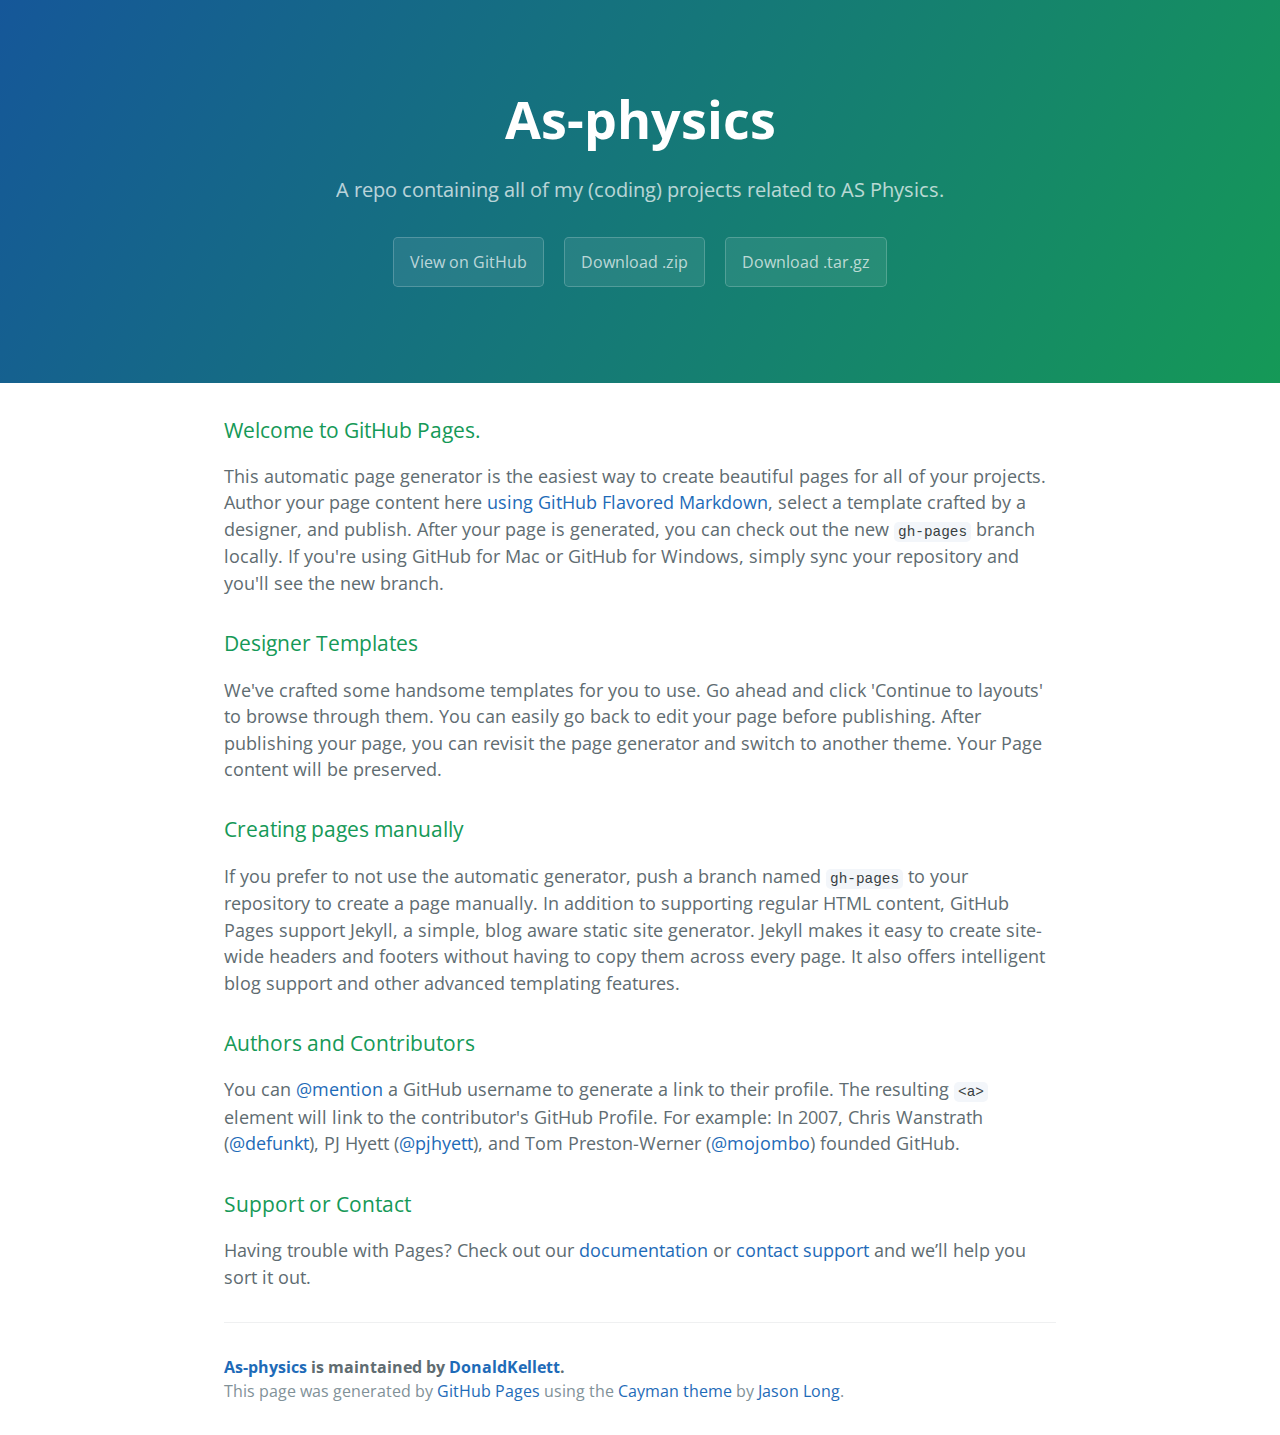
==== index.html @ f250eb42 "Create gh-pages branch via GitHub" ====
<!DOCTYPE html>
<html lang="en-us">
  <head>
    <meta charset="UTF-8">
    <title>As-physics by DonaldKellett</title>
    <meta name="viewport" content="width=device-width, initial-scale=1">
    <link rel="stylesheet" type="text/css" href="stylesheets/normalize.css" media="screen">
    <link href='http://fonts.googleapis.com/css?family=Open+Sans:400,700' rel='stylesheet' type='text/css'>
    <link rel="stylesheet" type="text/css" href="stylesheets/stylesheet.css" media="screen">
    <link rel="stylesheet" type="text/css" href="stylesheets/github-light.css" media="screen">
  </head>
  <body>
    <section class="page-header">
      <h1 class="project-name">As-physics</h1>
      <h2 class="project-tagline">A repo containing all of my (coding) projects related to AS Physics.</h2>
      <a href="https://github.com/DonaldKellett/AS-Physics" class="btn">View on GitHub</a>
      <a href="https://github.com/DonaldKellett/AS-Physics/zipball/master" class="btn">Download .zip</a>
      <a href="https://github.com/DonaldKellett/AS-Physics/tarball/master" class="btn">Download .tar.gz</a>
    </section>

    <section class="main-content">
      <h3>
<a id="welcome-to-github-pages" class="anchor" href="#welcome-to-github-pages" aria-hidden="true"><span class="octicon octicon-link"></span></a>Welcome to GitHub Pages.</h3>

<p>This automatic page generator is the easiest way to create beautiful pages for all of your projects. Author your page content here <a href="https://guides.github.com/features/mastering-markdown/">using GitHub Flavored Markdown</a>, select a template crafted by a designer, and publish. After your page is generated, you can check out the new <code>gh-pages</code> branch locally. If you're using GitHub for Mac or GitHub for Windows, simply sync your repository and you'll see the new branch.</p>

<h3>
<a id="designer-templates" class="anchor" href="#designer-templates" aria-hidden="true"><span class="octicon octicon-link"></span></a>Designer Templates</h3>

<p>We've crafted some handsome templates for you to use. Go ahead and click 'Continue to layouts' to browse through them. You can easily go back to edit your page before publishing. After publishing your page, you can revisit the page generator and switch to another theme. Your Page content will be preserved.</p>

<h3>
<a id="creating-pages-manually" class="anchor" href="#creating-pages-manually" aria-hidden="true"><span class="octicon octicon-link"></span></a>Creating pages manually</h3>

<p>If you prefer to not use the automatic generator, push a branch named <code>gh-pages</code> to your repository to create a page manually. In addition to supporting regular HTML content, GitHub Pages support Jekyll, a simple, blog aware static site generator. Jekyll makes it easy to create site-wide headers and footers without having to copy them across every page. It also offers intelligent blog support and other advanced templating features.</p>

<h3>
<a id="authors-and-contributors" class="anchor" href="#authors-and-contributors" aria-hidden="true"><span class="octicon octicon-link"></span></a>Authors and Contributors</h3>

<p>You can <a href="https://github.com/blog/821" class="user-mention">@mention</a> a GitHub username to generate a link to their profile. The resulting <code>&lt;a&gt;</code> element will link to the contributor's GitHub Profile. For example: In 2007, Chris Wanstrath (<a href="https://github.com/defunkt" class="user-mention">@defunkt</a>), PJ Hyett (<a href="https://github.com/pjhyett" class="user-mention">@pjhyett</a>), and Tom Preston-Werner (<a href="https://github.com/mojombo" class="user-mention">@mojombo</a>) founded GitHub.</p>

<h3>
<a id="support-or-contact" class="anchor" href="#support-or-contact" aria-hidden="true"><span class="octicon octicon-link"></span></a>Support or Contact</h3>

<p>Having trouble with Pages? Check out our <a href="https://help.github.com/pages">documentation</a> or <a href="https://github.com/contact">contact support</a> and we’ll help you sort it out.</p>

      <footer class="site-footer">
        <span class="site-footer-owner"><a href="https://github.com/DonaldKellett/AS-Physics">As-physics</a> is maintained by <a href="https://github.com/DonaldKellett">DonaldKellett</a>.</span>

        <span class="site-footer-credits">This page was generated by <a href="https://pages.github.com">GitHub Pages</a> using the <a href="https://github.com/jasonlong/cayman-theme">Cayman theme</a> by <a href="https://twitter.com/jasonlong">Jason Long</a>.</span>
      </footer>

    </section>

  
  </body>
</html>
---- stylesheets/stylesheet.css ----
* {
  box-sizing: border-box; }

body {
  padding: 0;
  margin: 0;
  font-family: "Open Sans", "Helvetica Neue", Helvetica, Arial, sans-serif;
  font-size: 16px;
  line-height: 1.5;
  color: #606c71; }

a {
  color: #1e6bb8;
  text-decoration: none; }
  a:hover {
    text-decoration: underline; }

.btn {
  display: inline-block;
  margin-bottom: 1rem;
  color: rgba(255, 255, 255, 0.7);
  background-color: rgba(255, 255, 255, 0.08);
  border-color: rgba(255, 255, 255, 0.2);
  border-style: solid;
  border-width: 1px;
  border-radius: 0.3rem;
  transition: color 0.2s, background-color 0.2s, border-color 0.2s; }
  .btn + .btn {
    margin-left: 1rem; }

.btn:hover {
  color: rgba(255, 255, 255, 0.8);
  text-decoration: none;
  background-color: rgba(255, 255, 255, 0.2);
  border-color: rgba(255, 255, 255, 0.3); }

@media screen and (min-width: 64em) {
  .btn {
    padding: 0.75rem 1rem; } }

@media screen and (min-width: 42em) and (max-width: 64em) {
  .btn {
    padding: 0.6rem 0.9rem;
    font-size: 0.9rem; } }

@media screen and (max-width: 42em) {
  .btn {
    display: block;
    width: 100%;
    padding: 0.75rem;
    font-size: 0.9rem; }
    .btn + .btn {
      margin-top: 1rem;
      margin-left: 0; } }

.page-header {
  color: #fff;
  text-align: center;
  background-color: #159957;
  background-image: linear-gradient(120deg, #155799, #159957); }

@media screen and (min-width: 64em) {
  .page-header {
    padding: 5rem 6rem; } }

@media screen and (min-width: 42em) and (max-width: 64em) {
  .page-header {
    padding: 3rem 4rem; } }

@media screen and (max-width: 42em) {
  .page-header {
    padding: 2rem 1rem; } }

.project-name {
  margin-top: 0;
  margin-bottom: 0.1rem; }

@media screen and (min-width: 64em) {
  .project-name {
    font-size: 3.25rem; } }

@media screen and (min-width: 42em) and (max-width: 64em) {
  .project-name {
    font-size: 2.25rem; } }

@media screen and (max-width: 42em) {
  .project-name {
    font-size: 1.75rem; } }

.project-tagline {
  margin-bottom: 2rem;
  font-weight: normal;
  opacity: 0.7; }

@media screen and (min-width: 64em) {
  .project-tagline {
    font-size: 1.25rem; } }

@media screen and (min-width: 42em) and (max-width: 64em) {
  .project-tagline {
    font-size: 1.15rem; } }

@media screen and (max-width: 42em) {
  .project-tagline {
    font-size: 1rem; } }

.main-content :first-child {
  margin-top: 0; }
.main-content img {
  max-width: 100%; }
.main-content h1, .main-content h2, .main-content h3, .main-content h4, .main-content h5, .main-content h6 {
  margin-top: 2rem;
  margin-bottom: 1rem;
  font-weight: normal;
  color: #159957; }
.main-content p {
  margin-bottom: 1em; }
.main-content code {
  padding: 2px 4px;
  font-family: Consolas, "Liberation Mono", Menlo, Courier, monospace;
  font-size: 0.9rem;
  color: #383e41;
  background-color: #f3f6fa;
  border-radius: 0.3rem; }
.main-content pre {
  padding: 0.8rem;
  margin-top: 0;
  margin-bottom: 1rem;
  font: 1rem Consolas, "Liberation Mono", Menlo, Courier, monospace;
  color: #567482;
  word-wrap: normal;
  background-color: #f3f6fa;
  border: solid 1px #dce6f0;
  border-radius: 0.3rem; }
  .main-content pre > code {
    padding: 0;
    margin: 0;
    font-size: 0.9rem;
    color: #567482;
    word-break: normal;
    white-space: pre;
    background: transparent;
    border: 0; }
.main-content .highlight {
  margin-bottom: 1rem; }
  .main-content .highlight pre {
    margin-bottom: 0;
    word-break: normal; }
.main-content .highlight pre, .main-content pre {
  padding: 0.8rem;
  overflow: auto;
  font-size: 0.9rem;
  line-height: 1.45;
  border-radius: 0.3rem; }
.main-content pre code, .main-content pre tt {
  display: inline;
  max-width: initial;
  padding: 0;
  margin: 0;
  overflow: initial;
  line-height: inherit;
  word-wrap: normal;
  background-color: transparent;
  border: 0; }
  .main-content pre code:before, .main-content pre code:after, .main-content pre tt:before, .main-content pre tt:after {
    content: normal; }
.main-content ul, .main-content ol {
  margin-top: 0; }
.main-content blockquote {
  padding: 0 1rem;
  margin-left: 0;
  color: #819198;
  border-left: 0.3rem solid #dce6f0; }
  .main-content blockquote > :first-child {
    margin-top: 0; }
  .main-content blockquote > :last-child {
    margin-bottom: 0; }
.main-content table {
  display: block;
  width: 100%;
  overflow: auto;
  word-break: normal;
  word-break: keep-all; }
  .main-content table th {
    font-weight: bold; }
  .main-content table th, .main-content table td {
    padding: 0.5rem 1rem;
    border: 1px solid #e9ebec; }
.main-content dl {
  padding: 0; }
  .main-content dl dt {
    padding: 0;
    margin-top: 1rem;
    font-size: 1rem;
    font-weight: bold; }
  .main-content dl dd {
    padding: 0;
    margin-bottom: 1rem; }
.main-content hr {
  height: 2px;
  padding: 0;
  margin: 1rem 0;
  background-color: #eff0f1;
  border: 0; }

@media screen and (min-width: 64em) {
  .main-content {
    max-width: 64rem;
    padding: 2rem 6rem;
    margin: 0 auto;
    font-size: 1.1rem; } }

@media screen and (min-width: 42em) and (max-width: 64em) {
  .main-content {
    padding: 2rem 4rem;
    font-size: 1.1rem; } }

@media screen and (max-width: 42em) {
  .main-content {
    padding: 2rem 1rem;
    font-size: 1rem; } }

.site-footer {
  padding-top: 2rem;
  margin-top: 2rem;
  border-top: solid 1px #eff0f1; }

.site-footer-owner {
  display: block;
  font-weight: bold; }

.site-footer-credits {
  color: #819198; }

@media screen and (min-width: 64em) {
  .site-footer {
    font-size: 1rem; } }

@media screen and (min-width: 42em) and (max-width: 64em) {
  .site-footer {
    font-size: 1rem; } }

@media screen and (max-width: 42em) {
  .site-footer {
    font-size: 0.9rem; } }
---- stylesheets/github-light.css ----
/*
   Copyright 2014 GitHub Inc.

   Licensed under the Apache License, Version 2.0 (the "License");
   you may not use this file except in compliance with the License.
   You may obtain a copy of the License at

       http://www.apache.org/licenses/LICENSE-2.0

   Unless required by applicable law or agreed to in writing, software
   distributed under the License is distributed on an "AS IS" BASIS,
   WITHOUT WARRANTIES OR CONDITIONS OF ANY KIND, either express or implied.
   See the License for the specific language governing permissions and
   limitations under the License.

*/

.pl-c /* comment */ {
  color: #969896;
}

.pl-c1      /* constant, markup.raw, meta.diff.header, meta.module-reference, meta.property-name, support, support.constant, support.variable, variable.other.constant */,
.pl-s .pl-v /* string variable */ {
  color: #0086b3;
}

.pl-e  /* entity */,
.pl-en /* entity.name */ {
  color: #795da3;
}

.pl-s .pl-s1 /* string source */,
.pl-smi      /* storage.modifier.import, storage.modifier.package, storage.type.java, variable.other, variable.parameter.function */ {
  color: #333;
}

.pl-ent /* entity.name.tag */ {
  color: #63a35c;
}

.pl-k /* keyword, storage, storage.type */ {
  color: #a71d5d;
}

.pl-pds              /* punctuation.definition.string, string.regexp.character-class */,
.pl-s                /* string */,
.pl-s .pl-pse .pl-s1 /* string punctuation.section.embedded source */,
.pl-sr               /* string.regexp */,
.pl-sr .pl-cce       /* string.regexp constant.character.escape */,
.pl-sr .pl-sra       /* string.regexp string.regexp.arbitrary-repitition */,
.pl-sr .pl-sre       /* string.regexp source.ruby.embedded */ {
  color: #183691;
}

.pl-v /* variable */ {
  color: #ed6a43;
}

.pl-id /* invalid.deprecated */ {
  color: #b52a1d;
}

.pl-ii /* invalid.illegal */ {
  background-color: #b52a1d;
  color: #f8f8f8;
}

.pl-sr .pl-cce /* string.regexp constant.character.escape */ {
  color: #63a35c;
  font-weight: bold;
}

.pl-ml /* markup.list */ {
  color: #693a17;
}

.pl-mh        /* markup.heading */,
.pl-mh .pl-en /* markup.heading entity.name */,
.pl-ms        /* meta.separator */ {
  color: #1d3e81;
  font-weight: bold;
}

.pl-mq /* markup.quote */ {
  color: #008080;
}

.pl-mi /* markup.italic */ {
  color: #333;
  font-style: italic;
}

.pl-mb /* markup.bold */ {
  color: #333;
  font-weight: bold;
}

.pl-md /* markup.deleted, meta.diff.header.from-file */ {
  background-color: #ffecec;
  color: #bd2c00;
}

.pl-mi1 /* markup.inserted, meta.diff.header.to-file */ {
  background-color: #eaffea;
  color: #55a532;
}

.pl-mdr /* meta.diff.range */ {
  color: #795da3;
  font-weight: bold;
}

.pl-mo /* meta.output */ {
  color: #1d3e81;
}
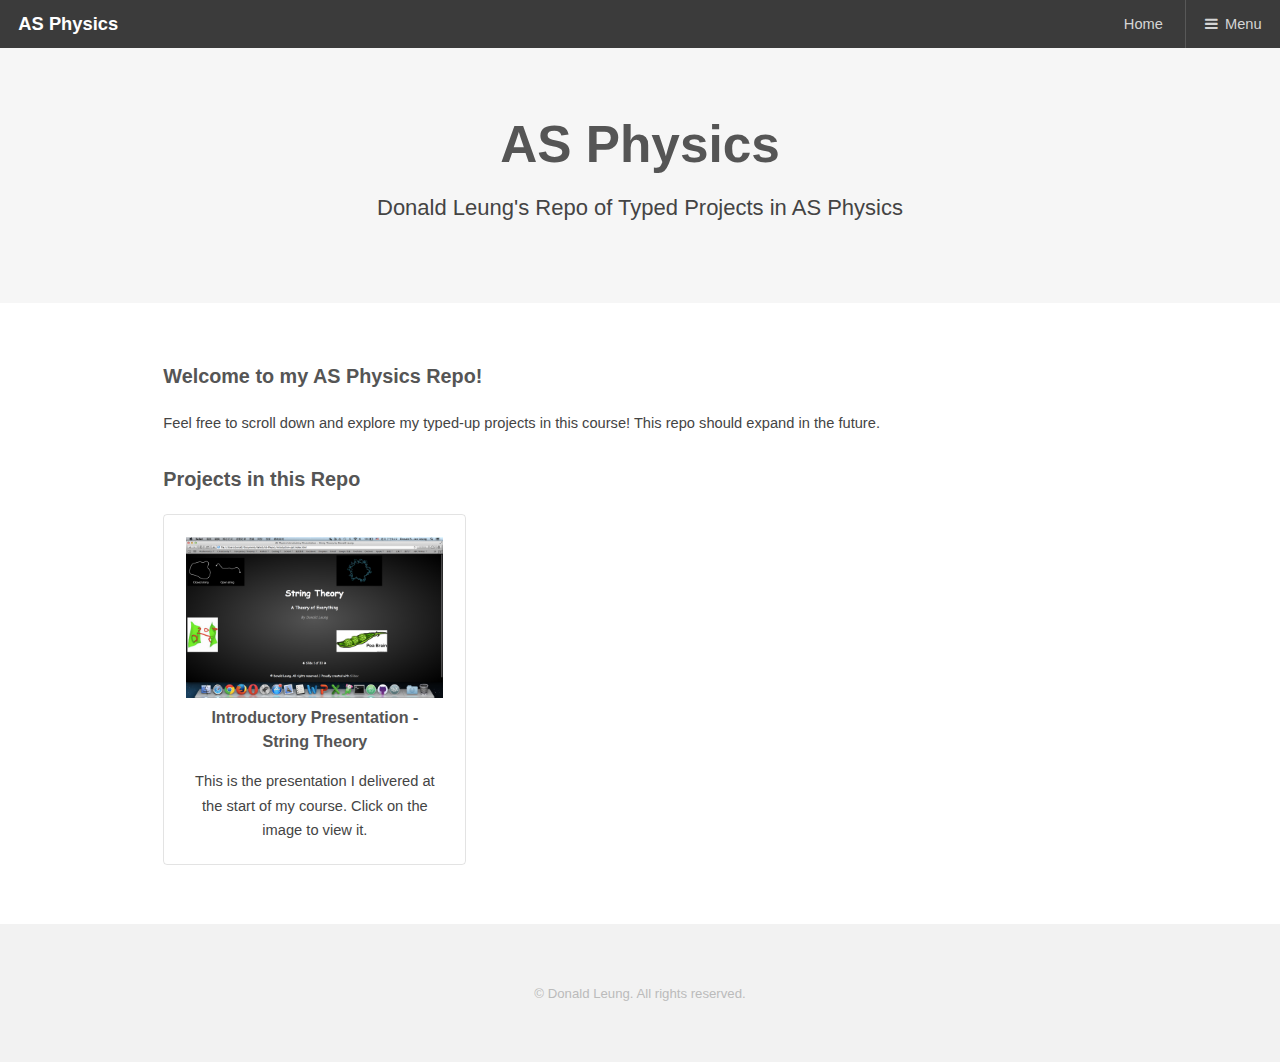
==== commit cd74fea6: "Created Homepage for this Repo" ====
--- a/index.html
+++ b/index.html
@@ -1,58 +1,130 @@
-<!DOCTYPE html>
-<html lang="en-us">
-  <head>
-    <meta charset="UTF-8">
-    <title>As-physics by DonaldKellett</title>
-    <meta name="viewport" content="width=device-width, initial-scale=1">
-    <link rel="stylesheet" type="text/css" href="stylesheets/normalize.css" media="screen">
-    <link href='http://fonts.googleapis.com/css?family=Open+Sans:400,700' rel='stylesheet' type='text/css'>
-    <link rel="stylesheet" type="text/css" href="stylesheets/stylesheet.css" media="screen">
-    <link rel="stylesheet" type="text/css" href="stylesheets/github-light.css" media="screen">
-  </head>
-  <body>
-    <section class="page-header">
-      <h1 class="project-name">As-physics</h1>
-      <h2 class="project-tagline">A repo containing all of my (coding) projects related to AS Physics.</h2>
-      <a href="https://github.com/DonaldKellett/AS-Physics" class="btn">View on GitHub</a>
-      <a href="https://github.com/DonaldKellett/AS-Physics/zipball/master" class="btn">Download .zip</a>
-      <a href="https://github.com/DonaldKellett/AS-Physics/tarball/master" class="btn">Download .tar.gz</a>
-    </section>
-
-    <section class="main-content">
-      <h3>
-<a id="welcome-to-github-pages" class="anchor" href="#welcome-to-github-pages" aria-hidden="true"><span class="octicon octicon-link"></span></a>Welcome to GitHub Pages.</h3>
-
-<p>This automatic page generator is the easiest way to create beautiful pages for all of your projects. Author your page content here <a href="https://guides.github.com/features/mastering-markdown/">using GitHub Flavored Markdown</a>, select a template crafted by a designer, and publish. After your page is generated, you can check out the new <code>gh-pages</code> branch locally. If you're using GitHub for Mac or GitHub for Windows, simply sync your repository and you'll see the new branch.</p>
-
-<h3>
-<a id="designer-templates" class="anchor" href="#designer-templates" aria-hidden="true"><span class="octicon octicon-link"></span></a>Designer Templates</h3>
-
-<p>We've crafted some handsome templates for you to use. Go ahead and click 'Continue to layouts' to browse through them. You can easily go back to edit your page before publishing. After publishing your page, you can revisit the page generator and switch to another theme. Your Page content will be preserved.</p>
-
-<h3>
-<a id="creating-pages-manually" class="anchor" href="#creating-pages-manually" aria-hidden="true"><span class="octicon octicon-link"></span></a>Creating pages manually</h3>
-
-<p>If you prefer to not use the automatic generator, push a branch named <code>gh-pages</code> to your repository to create a page manually. In addition to supporting regular HTML content, GitHub Pages support Jekyll, a simple, blog aware static site generator. Jekyll makes it easy to create site-wide headers and footers without having to copy them across every page. It also offers intelligent blog support and other advanced templating features.</p>
-
-<h3>
-<a id="authors-and-contributors" class="anchor" href="#authors-and-contributors" aria-hidden="true"><span class="octicon octicon-link"></span></a>Authors and Contributors</h3>
-
-<p>You can <a href="https://github.com/blog/821" class="user-mention">@mention</a> a GitHub username to generate a link to their profile. The resulting <code>&lt;a&gt;</code> element will link to the contributor's GitHub Profile. For example: In 2007, Chris Wanstrath (<a href="https://github.com/defunkt" class="user-mention">@defunkt</a>), PJ Hyett (<a href="https://github.com/pjhyett" class="user-mention">@pjhyett</a>), and Tom Preston-Werner (<a href="https://github.com/mojombo" class="user-mention">@mojombo</a>) founded GitHub.</p>
-
-<h3>
-<a id="support-or-contact" class="anchor" href="#support-or-contact" aria-hidden="true"><span class="octicon octicon-link"></span></a>Support or Contact</h3>
-
-<p>Having trouble with Pages? Check out our <a href="https://help.github.com/pages">documentation</a> or <a href="https://github.com/contact">contact support</a> and we’ll help you sort it out.</p>
-
-      <footer class="site-footer">
-        <span class="site-footer-owner"><a href="https://github.com/DonaldKellett/AS-Physics">As-physics</a> is maintained by <a href="https://github.com/DonaldKellett">DonaldKellett</a>.</span>
-
-        <span class="site-footer-credits">This page was generated by <a href="https://pages.github.com">GitHub Pages</a> using the <a href="https://github.com/jasonlong/cayman-theme">Cayman theme</a> by <a href="https://twitter.com/jasonlong">Jason Long</a>.</span>
-      </footer>
-
-    </section>
-
-  
-  </body>
-</html>
-
+<!DOCTYPE HTML>
+<!-- skel-baseline v3.0.0 | (c) n33 | skel.io | MIT licensed -->
+<html>
+	<head>
+		<title>Donald Leung's AS Physics Repo</title>
+		<meta charset="utf-8" />
+		<meta name="viewport" content="width=device-width, initial-scale=1" />
+		<link rel="stylesheet" href="assets/css/main.css" />
+	</head>
+	<body id="top">
+
+		<!-- Header -->
+			<header id="header">
+				<h1><a href="index.html">AS Physics</a></h1>
+				<a href="index.html">Home</a>
+				<a href="#nav">Menu</a>
+			</header>
+
+		<!-- Nav -->
+			<nav id="nav">
+				<ul class="links">
+					<li><a href="introduction-ppt/index.html">Introductory Presentation</a></li>
+				</ul>
+				<!-- <ul class="actions vertical">
+					<li><a href="http://skel.io" class="button special fit">Download</a></li>
+					<li><a href="http://skel.io" class="button fit">Documentation</a></li>
+				</ul> -->
+			</nav>
+
+		<!-- Banner -->
+			<section id="banner">
+				<h2>AS Physics</h2>
+				<p title="I couldn't come up with a better description :p">Donald Leung's Repo of Typed Projects in AS Physics</p>
+				<!-- <ul class="actions">
+					<li><a href="#content" class="button special">Content</a></li>
+					<li><a href="#elements" class="button">Elements</a></li>
+					<li><a href="#grid" class="button alt">Grid System</a></li>
+				</ul> -->
+			</section>
+
+		<!-- Main -->
+			<div id="main" class="container">
+
+				<h3>Welcome to my AS Physics Repo!</h3>
+				<p title="Is this even grammatically correct? :p">Feel free to scroll down and explore my typed-up projects in this course!  This repo should expand in the future.</p>
+
+				<h3>Projects in this Repo</h3>
+
+				<div class="row projects">
+					<div class="4u">
+						<div class="box">
+							<a href="introduction-ppt/index.html"><img src="as-physics-images/string-theory.png" alt="AS Physics Introductory Presentation - String Theory" style="height: 100%; width: 100%;" /></a>
+							<h4>Introductory Presentation - String Theory</h4>
+							<p>This is the presentation I delivered at the start of my course.  Click on the image to view it.</p>
+						</div>
+					</div>
+					<div class="4u">
+						<!-- Insert Content Box Here -->
+					</div>
+					<div class="4u">
+						<!-- Insert Content Box Here -->
+					</div>
+				</div>
+
+				<div class="row projects">
+					<div class="4u">
+						<!-- Insert Content Box Here -->
+					</div>
+					<div class="4u">
+						<!-- Insert Content Box Here -->
+					</div>
+					<div class="4u">
+						<!-- Insert Content Box Here -->
+					</div>
+				</div>
+
+				<div class="row projects">
+					<div class="4u">
+						<!-- Insert Content Box Here -->
+					</div>
+					<div class="4u">
+						<!-- Insert Content Box Here -->
+					</div>
+					<div class="4u">
+						<!-- Insert Content Box Here -->
+					</div>
+				</div>
+
+				<div class="row projects">
+					<div class="4u">
+						<!-- Insert Content Box Here -->
+					</div>
+					<div class="4u">
+						<!-- Insert Content Box Here -->
+					</div>
+					<div class="4u">
+						<!-- Insert Content Box Here -->
+					</div>
+				</div>
+
+				<div class="row projects">
+					<div class="4u">
+						<!-- Insert Content Box Here -->
+					</div>
+					<div class="4u">
+						<!-- Insert Content Box Here -->
+					</div>
+					<div class="4u">
+						<!-- Insert Content Box Here -->
+					</div>
+				</div>
+
+			</div>
+
+		<!-- Footer -->
+			<footer id="footer">
+				<div class="copyright">
+					&copy; Donald Leung. All rights reserved.
+				</div>
+			</footer>
+
+		<!-- Scripts -->
+			<script src="assets/js/skel.min.js"></script>
+			<script src="assets/js/main.js"></script>
+
+		<!-- My Stylesheets -->
+			<link rel="stylesheet" href="style.css" />
+
+	</body>
+</html>
--- a/assets/css/main.css
+++ b/assets/css/main.css
@@ -0,0 +1,2893 @@
+@charset "UTF-8";
+@import url(font-awesome.min.css);
+
+/* skel-baseline v3.0.0 | (c) n33 | skel.io | MIT licensed */
+
+/* Reset */
+
+	html, body, div, span, applet, object, iframe, h1, h2, h3, h4, h5, h6, p, blockquote, pre, a, abbr, acronym, address, big, cite, code, del, dfn, em, img, ins, kbd, q, s, samp, small, strike, strong, sub, sup, tt, var, b, u, i, center, dl, dt, dd, ol, ul, li, fieldset, form, label, legend, table, caption, tbody, tfoot, thead, tr, th, td, article, aside, canvas, details, embed, figure, figcaption, footer, header, hgroup, menu, nav, output, ruby, section, summary, time, mark, audio, video {
+		margin: 0;
+		padding: 0;
+		border: 0;
+		font-size: 100%;
+		font: inherit;
+		vertical-align: baseline;
+	}
+
+	article, aside, details, figcaption, figure, footer, header, hgroup, menu, nav, section {
+		display: block;
+	}
+
+	body {
+		line-height: 1;
+	}
+
+	ol, ul {
+		list-style: none;
+	}
+
+	blockquote, q {
+		quotes: none;
+	}
+
+	blockquote:before, blockquote:after, q:before, q:after {
+		content: '';
+		content: none;
+	}
+
+	table {
+		border-collapse: collapse;
+		border-spacing: 0;
+	}
+
+	body {
+		-webkit-text-size-adjust: none;
+	}
+
+/* Box Model */
+
+	*, *:before, *:after {
+		-moz-box-sizing: border-box;
+		-webkit-box-sizing: border-box;
+		box-sizing: border-box;
+	}
+
+/* Containers */
+
+	.container {
+		margin-left: auto;
+		margin-right: auto;
+	}
+
+	.container.\31 25\25 {
+		width: 100%;
+		max-width: 100em;
+		min-width: 80em;
+	}
+
+	.container.\37 5\25 {
+		width: 60em;
+	}
+
+	.container.\35 0\25 {
+		width: 40em;
+	}
+
+	.container.\32 5\25 {
+		width: 20em;
+	}
+
+	.container {
+		width: 80em;
+	}
+
+	@media screen and (max-width: 1680px) {
+
+		.container.\31 25\25 {
+			width: 100%;
+			max-width: 100em;
+			min-width: 80em;
+		}
+
+		.container.\37 5\25 {
+			width: 60em;
+		}
+
+		.container.\35 0\25 {
+			width: 40em;
+		}
+
+		.container.\32 5\25 {
+			width: 20em;
+		}
+
+		.container {
+			width: 80em;
+		}
+
+	}
+
+	@media screen and (max-width: 1280px) {
+
+		.container.\31 25\25 {
+			width: 100%;
+			max-width: 81.25em;
+			min-width: 65em;
+		}
+
+		.container.\37 5\25 {
+			width: 48.75em;
+		}
+
+		.container.\35 0\25 {
+			width: 32.5em;
+		}
+
+		.container.\32 5\25 {
+			width: 16.25em;
+		}
+
+		.container {
+			width: 65em;
+		}
+
+	}
+
+	@media screen and (max-width: 980px) {
+
+		.container.\31 25\25 {
+			width: 100%;
+			max-width: 112.5%;
+			min-width: 90%;
+		}
+
+		.container.\37 5\25 {
+			width: 67.5%;
+		}
+
+		.container.\35 0\25 {
+			width: 45%;
+		}
+
+		.container.\32 5\25 {
+			width: 22.5%;
+		}
+
+		.container {
+			width: 90%;
+		}
+
+	}
+
+	@media screen and (max-width: 736px) {
+
+		.container.\31 25\25 {
+			width: 100%;
+			max-width: 112.5%;
+			min-width: 90%;
+		}
+
+		.container.\37 5\25 {
+			width: 67.5%;
+		}
+
+		.container.\35 0\25 {
+			width: 45%;
+		}
+
+		.container.\32 5\25 {
+			width: 22.5%;
+		}
+
+		.container {
+			width: 90%;
+		}
+
+	}
+
+	@media screen and (max-width: 480px) {
+
+		.container.\31 25\25 {
+			width: 100%;
+			max-width: 112.5%;
+			min-width: 90%;
+		}
+
+		.container.\37 5\25 {
+			width: 67.5%;
+		}
+
+		.container.\35 0\25 {
+			width: 45%;
+		}
+
+		.container.\32 5\25 {
+			width: 22.5%;
+		}
+
+		.container {
+			width: 90%;
+		}
+
+	}
+
+/* Grid */
+
+	.row {
+		border-bottom: solid 1px transparent;
+		-moz-box-sizing: border-box;
+		-webkit-box-sizing: border-box;
+		box-sizing: border-box;
+	}
+
+	.row > * {
+		float: left;
+		-moz-box-sizing: border-box;
+		-webkit-box-sizing: border-box;
+		box-sizing: border-box;
+	}
+
+	.row:after, .row:before {
+		content: '';
+		display: block;
+		clear: both;
+		height: 0;
+	}
+
+	.row.uniform > * > :first-child {
+		margin-top: 0;
+	}
+
+	.row.uniform > * > :last-child {
+		margin-bottom: 0;
+	}
+
+	.row.\30 \25 > * {
+		padding: 0 0 0 0em;
+	}
+
+	.row.\30 \25 {
+		margin: 0 0 -1px 0em;
+	}
+
+	.row.uniform.\30 \25 > * {
+		padding: 0em 0 0 0em;
+	}
+
+	.row.uniform.\30 \25 {
+		margin: 0em 0 -1px 0em;
+	}
+
+	.row > * {
+		padding: 0 0 0 2em;
+	}
+
+	.row {
+		margin: 0 0 -1px -2em;
+	}
+
+	.row.uniform > * {
+		padding: 2em 0 0 2em;
+	}
+
+	.row.uniform {
+		margin: -2em 0 -1px -2em;
+	}
+
+	.row.\32 00\25 > * {
+		padding: 0 0 0 4em;
+	}
+
+	.row.\32 00\25 {
+		margin: 0 0 -1px -4em;
+	}
+
+	.row.uniform.\32 00\25 > * {
+		padding: 4em 0 0 4em;
+	}
+
+	.row.uniform.\32 00\25 {
+		margin: -4em 0 -1px -4em;
+	}
+
+	.row.\31 50\25 > * {
+		padding: 0 0 0 3em;
+	}
+
+	.row.\31 50\25 {
+		margin: 0 0 -1px -3em;
+	}
+
+	.row.uniform.\31 50\25 > * {
+		padding: 3em 0 0 3em;
+	}
+
+	.row.uniform.\31 50\25 {
+		margin: -3em 0 -1px -3em;
+	}
+
+	.row.\35 0\25 > * {
+		padding: 0 0 0 1em;
+	}
+
+	.row.\35 0\25 {
+		margin: 0 0 -1px -1em;
+	}
+
+	.row.uniform.\35 0\25 > * {
+		padding: 1em 0 0 1em;
+	}
+
+	.row.uniform.\35 0\25 {
+		margin: -1em 0 -1px -1em;
+	}
+
+	.row.\32 5\25 > * {
+		padding: 0 0 0 0.5em;
+	}
+
+	.row.\32 5\25 {
+		margin: 0 0 -1px -0.5em;
+	}
+
+	.row.uniform.\32 5\25 > * {
+		padding: 0.5em 0 0 0.5em;
+	}
+
+	.row.uniform.\32 5\25 {
+		margin: -0.5em 0 -1px -0.5em;
+	}
+
+	.\31 2u, .\31 2u\24 {
+		width: 100%;
+		clear: none;
+		margin-left: 0;
+	}
+
+	.\31 1u, .\31 1u\24 {
+		width: 91.6666666667%;
+		clear: none;
+		margin-left: 0;
+	}
+
+	.\31 0u, .\31 0u\24 {
+		width: 83.3333333333%;
+		clear: none;
+		margin-left: 0;
+	}
+
+	.\39 u, .\39 u\24 {
+		width: 75%;
+		clear: none;
+		margin-left: 0;
+	}
+
+	.\38 u, .\38 u\24 {
+		width: 66.6666666667%;
+		clear: none;
+		margin-left: 0;
+	}
+
+	.\37 u, .\37 u\24 {
+		width: 58.3333333333%;
+		clear: none;
+		margin-left: 0;
+	}
+
+	.\36 u, .\36 u\24 {
+		width: 50%;
+		clear: none;
+		margin-left: 0;
+	}
+
+	.\35 u, .\35 u\24 {
+		width: 41.6666666667%;
+		clear: none;
+		margin-left: 0;
+	}
+
+	.\34 u, .\34 u\24 {
+		width: 33.3333333333%;
+		clear: none;
+		margin-left: 0;
+	}
+
+	.\33 u, .\33 u\24 {
+		width: 25%;
+		clear: none;
+		margin-left: 0;
+	}
+
+	.\32 u, .\32 u\24 {
+		width: 16.6666666667%;
+		clear: none;
+		margin-left: 0;
+	}
+
+	.\31 u, .\31 u\24 {
+		width: 8.3333333333%;
+		clear: none;
+		margin-left: 0;
+	}
+
+	.\31 2u\24 + *,
+	.\31 1u\24 + *,
+	.\31 0u\24 + *,
+	.\39 u\24 + *,
+	.\38 u\24 + *,
+	.\37 u\24 + *,
+	.\36 u\24 + *,
+	.\35 u\24 + *,
+	.\34 u\24 + *,
+	.\33 u\24 + *,
+	.\32 u\24 + *,
+	.\31 u\24 + * {
+		clear: left;
+	}
+
+	.\-11u {
+		margin-left: 91.66667%;
+	}
+
+	.\-10u {
+		margin-left: 83.33333%;
+	}
+
+	.\-9u {
+		margin-left: 75%;
+	}
+
+	.\-8u {
+		margin-left: 66.66667%;
+	}
+
+	.\-7u {
+		margin-left: 58.33333%;
+	}
+
+	.\-6u {
+		margin-left: 50%;
+	}
+
+	.\-5u {
+		margin-left: 41.66667%;
+	}
+
+	.\-4u {
+		margin-left: 33.33333%;
+	}
+
+	.\-3u {
+		margin-left: 25%;
+	}
+
+	.\-2u {
+		margin-left: 16.66667%;
+	}
+
+	.\-1u {
+		margin-left: 8.33333%;
+	}
+
+	@media screen and (max-width: 1680px) {
+
+		.row > * {
+			padding: 0 0 0 2em;
+		}
+
+		.row {
+			margin: 0 0 -1px -2em;
+		}
+
+		.row.uniform > * {
+			padding: 2em 0 0 2em;
+		}
+
+		.row.uniform {
+			margin: -2em 0 -1px -2em;
+		}
+
+		.row.\32 00\25 > * {
+			padding: 0 0 0 4em;
+		}
+
+		.row.\32 00\25 {
+			margin: 0 0 -1px -4em;
+		}
+
+		.row.uniform.\32 00\25 > * {
+			padding: 4em 0 0 4em;
+		}
+
+		.row.uniform.\32 00\25 {
+			margin: -4em 0 -1px -4em;
+		}
+
+		.row.\31 50\25 > * {
+			padding: 0 0 0 3em;
+		}
+
+		.row.\31 50\25 {
+			margin: 0 0 -1px -3em;
+		}
+
+		.row.uniform.\31 50\25 > * {
+			padding: 3em 0 0 3em;
+		}
+
+		.row.uniform.\31 50\25 {
+			margin: -3em 0 -1px -3em;
+		}
+
+		.row.\35 0\25 > * {
+			padding: 0 0 0 1em;
+		}
+
+		.row.\35 0\25 {
+			margin: 0 0 -1px -1em;
+		}
+
+		.row.uniform.\35 0\25 > * {
+			padding: 1em 0 0 1em;
+		}
+
+		.row.uniform.\35 0\25 {
+			margin: -1em 0 -1px -1em;
+		}
+
+		.row.\32 5\25 > * {
+			padding: 0 0 0 0.5em;
+		}
+
+		.row.\32 5\25 {
+			margin: 0 0 -1px -0.5em;
+		}
+
+		.row.uniform.\32 5\25 > * {
+			padding: 0.5em 0 0 0.5em;
+		}
+
+		.row.uniform.\32 5\25 {
+			margin: -0.5em 0 -1px -0.5em;
+		}
+
+		.\31 2u\28xlarge\29, .\31 2u\24\28xlarge\29 {
+			width: 100%;
+			clear: none;
+			margin-left: 0;
+		}
+
+		.\31 1u\28xlarge\29, .\31 1u\24\28xlarge\29 {
+			width: 91.6666666667%;
+			clear: none;
+			margin-left: 0;
+		}
+
+		.\31 0u\28xlarge\29, .\31 0u\24\28xlarge\29 {
+			width: 83.3333333333%;
+			clear: none;
+			margin-left: 0;
+		}
+
+		.\39 u\28xlarge\29, .\39 u\24\28xlarge\29 {
+			width: 75%;
+			clear: none;
+			margin-left: 0;
+		}
+
+		.\38 u\28xlarge\29, .\38 u\24\28xlarge\29 {
+			width: 66.6666666667%;
+			clear: none;
+			margin-left: 0;
+		}
+
+		.\37 u\28xlarge\29, .\37 u\24\28xlarge\29 {
+			width: 58.3333333333%;
+			clear: none;
+			margin-left: 0;
+		}
+
+		.\36 u\28xlarge\29, .\36 u\24\28xlarge\29 {
+			width: 50%;
+			clear: none;
+			margin-left: 0;
+		}
+
+		.\35 u\28xlarge\29, .\35 u\24\28xlarge\29 {
+			width: 41.6666666667%;
+			clear: none;
+			margin-left: 0;
+		}
+
+		.\34 u\28xlarge\29, .\34 u\24\28xlarge\29 {
+			width: 33.3333333333%;
+			clear: none;
+			margin-left: 0;
+		}
+
+		.\33 u\28xlarge\29, .\33 u\24\28xlarge\29 {
+			width: 25%;
+			clear: none;
+			margin-left: 0;
+		}
+
+		.\32 u\28xlarge\29, .\32 u\24\28xlarge\29 {
+			width: 16.6666666667%;
+			clear: none;
+			margin-left: 0;
+		}
+
+		.\31 u\28xlarge\29, .\31 u\24\28xlarge\29 {
+			width: 8.3333333333%;
+			clear: none;
+			margin-left: 0;
+		}
+
+		.\31 2u\24\28xlarge\29 + *,
+		.\31 1u\24\28xlarge\29 + *,
+		.\31 0u\24\28xlarge\29 + *,
+		.\39 u\24\28xlarge\29 + *,
+		.\38 u\24\28xlarge\29 + *,
+		.\37 u\24\28xlarge\29 + *,
+		.\36 u\24\28xlarge\29 + *,
+		.\35 u\24\28xlarge\29 + *,
+		.\34 u\24\28xlarge\29 + *,
+		.\33 u\24\28xlarge\29 + *,
+		.\32 u\24\28xlarge\29 + *,
+		.\31 u\24\28xlarge\29 + * {
+			clear: left;
+		}
+
+		.\-11u\28xlarge\29 {
+			margin-left: 91.66667%;
+		}
+
+		.\-10u\28xlarge\29 {
+			margin-left: 83.33333%;
+		}
+
+		.\-9u\28xlarge\29 {
+			margin-left: 75%;
+		}
+
+		.\-8u\28xlarge\29 {
+			margin-left: 66.66667%;
+		}
+
+		.\-7u\28xlarge\29 {
+			margin-left: 58.33333%;
+		}
+
+		.\-6u\28xlarge\29 {
+			margin-left: 50%;
+		}
+
+		.\-5u\28xlarge\29 {
+			margin-left: 41.66667%;
+		}
+
+		.\-4u\28xlarge\29 {
+			margin-left: 33.33333%;
+		}
+
+		.\-3u\28xlarge\29 {
+			margin-left: 25%;
+		}
+
+		.\-2u\28xlarge\29 {
+			margin-left: 16.66667%;
+		}
+
+		.\-1u\28xlarge\29 {
+			margin-left: 8.33333%;
+		}
+
+	}
+
+	@media screen and (max-width: 1280px) {
+
+		.row > * {
+			padding: 0 0 0 1.5em;
+		}
+
+		.row {
+			margin: 0 0 -1px -1.5em;
+		}
+
+		.row.uniform > * {
+			padding: 1.5em 0 0 1.5em;
+		}
+
+		.row.uniform {
+			margin: -1.5em 0 -1px -1.5em;
+		}
+
+		.row.\32 00\25 > * {
+			padding: 0 0 0 3em;
+		}
+
+		.row.\32 00\25 {
+			margin: 0 0 -1px -3em;
+		}
+
+		.row.uniform.\32 00\25 > * {
+			padding: 3em 0 0 3em;
+		}
+
+		.row.uniform.\32 00\25 {
+			margin: -3em 0 -1px -3em;
+		}
+
+		.row.\31 50\25 > * {
+			padding: 0 0 0 2.25em;
+		}
+
+		.row.\31 50\25 {
+			margin: 0 0 -1px -2.25em;
+		}
+
+		.row.uniform.\31 50\25 > * {
+			padding: 2.25em 0 0 2.25em;
+		}
+
+		.row.uniform.\31 50\25 {
+			margin: -2.25em 0 -1px -2.25em;
+		}
+
+		.row.\35 0\25 > * {
+			padding: 0 0 0 0.75em;
+		}
+
+		.row.\35 0\25 {
+			margin: 0 0 -1px -0.75em;
+		}
+
+		.row.uniform.\35 0\25 > * {
+			padding: 0.75em 0 0 0.75em;
+		}
+
+		.row.uniform.\35 0\25 {
+			margin: -0.75em 0 -1px -0.75em;
+		}
+
+		.row.\32 5\25 > * {
+			padding: 0 0 0 0.375em;
+		}
+
+		.row.\32 5\25 {
+			margin: 0 0 -1px -0.375em;
+		}
+
+		.row.uniform.\32 5\25 > * {
+			padding: 0.375em 0 0 0.375em;
+		}
+
+		.row.uniform.\32 5\25 {
+			margin: -0.375em 0 -1px -0.375em;
+		}
+
+		.\31 2u\28large\29, .\31 2u\24\28large\29 {
+			width: 100%;
+			clear: none;
+			margin-left: 0;
+		}
+
+		.\31 1u\28large\29, .\31 1u\24\28large\29 {
+			width: 91.6666666667%;
+			clear: none;
+			margin-left: 0;
+		}
+
+		.\31 0u\28large\29, .\31 0u\24\28large\29 {
+			width: 83.3333333333%;
+			clear: none;
+			margin-left: 0;
+		}
+
+		.\39 u\28large\29, .\39 u\24\28large\29 {
+			width: 75%;
+			clear: none;
+			margin-left: 0;
+		}
+
+		.\38 u\28large\29, .\38 u\24\28large\29 {
+			width: 66.6666666667%;
+			clear: none;
+			margin-left: 0;
+		}
+
+		.\37 u\28large\29, .\37 u\24\28large\29 {
+			width: 58.3333333333%;
+			clear: none;
+			margin-left: 0;
+		}
+
+		.\36 u\28large\29, .\36 u\24\28large\29 {
+			width: 50%;
+			clear: none;
+			margin-left: 0;
+		}
+
+		.\35 u\28large\29, .\35 u\24\28large\29 {
+			width: 41.6666666667%;
+			clear: none;
+			margin-left: 0;
+		}
+
+		.\34 u\28large\29, .\34 u\24\28large\29 {
+			width: 33.3333333333%;
+			clear: none;
+			margin-left: 0;
+		}
+
+		.\33 u\28large\29, .\33 u\24\28large\29 {
+			width: 25%;
+			clear: none;
+			margin-left: 0;
+		}
+
+		.\32 u\28large\29, .\32 u\24\28large\29 {
+			width: 16.6666666667%;
+			clear: none;
+			margin-left: 0;
+		}
+
+		.\31 u\28large\29, .\31 u\24\28large\29 {
+			width: 8.3333333333%;
+			clear: none;
+			margin-left: 0;
+		}
+
+		.\31 2u\24\28large\29 + *,
+		.\31 1u\24\28large\29 + *,
+		.\31 0u\24\28large\29 + *,
+		.\39 u\24\28large\29 + *,
+		.\38 u\24\28large\29 + *,
+		.\37 u\24\28large\29 + *,
+		.\36 u\24\28large\29 + *,
+		.\35 u\24\28large\29 + *,
+		.\34 u\24\28large\29 + *,
+		.\33 u\24\28large\29 + *,
+		.\32 u\24\28large\29 + *,
+		.\31 u\24\28large\29 + * {
+			clear: left;
+		}
+
+		.\-11u\28large\29 {
+			margin-left: 91.66667%;
+		}
+
+		.\-10u\28large\29 {
+			margin-left: 83.33333%;
+		}
+
+		.\-9u\28large\29 {
+			margin-left: 75%;
+		}
+
+		.\-8u\28large\29 {
+			margin-left: 66.66667%;
+		}
+
+		.\-7u\28large\29 {
+			margin-left: 58.33333%;
+		}
+
+		.\-6u\28large\29 {
+			margin-left: 50%;
+		}
+
+		.\-5u\28large\29 {
+			margin-left: 41.66667%;
+		}
+
+		.\-4u\28large\29 {
+			margin-left: 33.33333%;
+		}
+
+		.\-3u\28large\29 {
+			margin-left: 25%;
+		}
+
+		.\-2u\28large\29 {
+			margin-left: 16.66667%;
+		}
+
+		.\-1u\28large\29 {
+			margin-left: 8.33333%;
+		}
+
+	}
+
+	@media screen and (max-width: 980px) {
+
+		.row > * {
+			padding: 0 0 0 1.5em;
+		}
+
+		.row {
+			margin: 0 0 -1px -1.5em;
+		}
+
+		.row.uniform > * {
+			padding: 1.5em 0 0 1.5em;
+		}
+
+		.row.uniform {
+			margin: -1.5em 0 -1px -1.5em;
+		}
+
+		.row.\32 00\25 > * {
+			padding: 0 0 0 3em;
+		}
+
+		.row.\32 00\25 {
+			margin: 0 0 -1px -3em;
+		}
+
+		.row.uniform.\32 00\25 > * {
+			padding: 3em 0 0 3em;
+		}
+
+		.row.uniform.\32 00\25 {
+			margin: -3em 0 -1px -3em;
+		}
+
+		.row.\31 50\25 > * {
+			padding: 0 0 0 2.25em;
+		}
+
+		.row.\31 50\25 {
+			margin: 0 0 -1px -2.25em;
+		}
+
+		.row.uniform.\31 50\25 > * {
+			padding: 2.25em 0 0 2.25em;
+		}
+
+		.row.uniform.\31 50\25 {
+			margin: -2.25em 0 -1px -2.25em;
+		}
+
+		.row.\35 0\25 > * {
+			padding: 0 0 0 0.75em;
+		}
+
+		.row.\35 0\25 {
+			margin: 0 0 -1px -0.75em;
+		}
+
+		.row.uniform.\35 0\25 > * {
+			padding: 0.75em 0 0 0.75em;
+		}
+
+		.row.uniform.\35 0\25 {
+			margin: -0.75em 0 -1px -0.75em;
+		}
+
+		.row.\32 5\25 > * {
+			padding: 0 0 0 0.375em;
+		}
+
+		.row.\32 5\25 {
+			margin: 0 0 -1px -0.375em;
+		}
+
+		.row.uniform.\32 5\25 > * {
+			padding: 0.375em 0 0 0.375em;
+		}
+
+		.row.uniform.\32 5\25 {
+			margin: -0.375em 0 -1px -0.375em;
+		}
+
+		.\31 2u\28medium\29, .\31 2u\24\28medium\29 {
+			width: 100%;
+			clear: none;
+			margin-left: 0;
+		}
+
+		.\31 1u\28medium\29, .\31 1u\24\28medium\29 {
+			width: 91.6666666667%;
+			clear: none;
+			margin-left: 0;
+		}
+
+		.\31 0u\28medium\29, .\31 0u\24\28medium\29 {
+			width: 83.3333333333%;
+			clear: none;
+			margin-left: 0;
+		}
+
+		.\39 u\28medium\29, .\39 u\24\28medium\29 {
+			width: 75%;
+			clear: none;
+			margin-left: 0;
+		}
+
+		.\38 u\28medium\29, .\38 u\24\28medium\29 {
+			width: 66.6666666667%;
+			clear: none;
+			margin-left: 0;
+		}
+
+		.\37 u\28medium\29, .\37 u\24\28medium\29 {
+			width: 58.3333333333%;
+			clear: none;
+			margin-left: 0;
+		}
+
+		.\36 u\28medium\29, .\36 u\24\28medium\29 {
+			width: 50%;
+			clear: none;
+			margin-left: 0;
+		}
+
+		.\35 u\28medium\29, .\35 u\24\28medium\29 {
+			width: 41.6666666667%;
+			clear: none;
+			margin-left: 0;
+		}
+
+		.\34 u\28medium\29, .\34 u\24\28medium\29 {
+			width: 33.3333333333%;
+			clear: none;
+			margin-left: 0;
+		}
+
+		.\33 u\28medium\29, .\33 u\24\28medium\29 {
+			width: 25%;
+			clear: none;
+			margin-left: 0;
+		}
+
+		.\32 u\28medium\29, .\32 u\24\28medium\29 {
+			width: 16.6666666667%;
+			clear: none;
+			margin-left: 0;
+		}
+
+		.\31 u\28medium\29, .\31 u\24\28medium\29 {
+			width: 8.3333333333%;
+			clear: none;
+			margin-left: 0;
+		}
+
+		.\31 2u\24\28medium\29 + *,
+		.\31 1u\24\28medium\29 + *,
+		.\31 0u\24\28medium\29 + *,
+		.\39 u\24\28medium\29 + *,
+		.\38 u\24\28medium\29 + *,
+		.\37 u\24\28medium\29 + *,
+		.\36 u\24\28medium\29 + *,
+		.\35 u\24\28medium\29 + *,
+		.\34 u\24\28medium\29 + *,
+		.\33 u\24\28medium\29 + *,
+		.\32 u\24\28medium\29 + *,
+		.\31 u\24\28medium\29 + * {
+			clear: left;
+		}
+
+		.\-11u\28medium\29 {
+			margin-left: 91.66667%;
+		}
+
+		.\-10u\28medium\29 {
+			margin-left: 83.33333%;
+		}
+
+		.\-9u\28medium\29 {
+			margin-left: 75%;
+		}
+
+		.\-8u\28medium\29 {
+			margin-left: 66.66667%;
+		}
+
+		.\-7u\28medium\29 {
+			margin-left: 58.33333%;
+		}
+
+		.\-6u\28medium\29 {
+			margin-left: 50%;
+		}
+
+		.\-5u\28medium\29 {
+			margin-left: 41.66667%;
+		}
+
+		.\-4u\28medium\29 {
+			margin-left: 33.33333%;
+		}
+
+		.\-3u\28medium\29 {
+			margin-left: 25%;
+		}
+
+		.\-2u\28medium\29 {
+			margin-left: 16.66667%;
+		}
+
+		.\-1u\28medium\29 {
+			margin-left: 8.33333%;
+		}
+
+	}
+
+	@media screen and (max-width: 736px) {
+
+		.row > * {
+			padding: 0 0 0 1.25em;
+		}
+
+		.row {
+			margin: 0 0 -1px -1.25em;
+		}
+
+		.row.uniform > * {
+			padding: 1.25em 0 0 1.25em;
+		}
+
+		.row.uniform {
+			margin: -1.25em 0 -1px -1.25em;
+		}
+
+		.row.\32 00\25 > * {
+			padding: 0 0 0 2.5em;
+		}
+
+		.row.\32 00\25 {
+			margin: 0 0 -1px -2.5em;
+		}
+
+		.row.uniform.\32 00\25 > * {
+			padding: 2.5em 0 0 2.5em;
+		}
+
+		.row.uniform.\32 00\25 {
+			margin: -2.5em 0 -1px -2.5em;
+		}
+
+		.row.\31 50\25 > * {
+			padding: 0 0 0 1.875em;
+		}
+
+		.row.\31 50\25 {
+			margin: 0 0 -1px -1.875em;
+		}
+
+		.row.uniform.\31 50\25 > * {
+			padding: 1.875em 0 0 1.875em;
+		}
+
+		.row.uniform.\31 50\25 {
+			margin: -1.875em 0 -1px -1.875em;
+		}
+
+		.row.\35 0\25 > * {
+			padding: 0 0 0 0.625em;
+		}
+
+		.row.\35 0\25 {
+			margin: 0 0 -1px -0.625em;
+		}
+
+		.row.uniform.\35 0\25 > * {
+			padding: 0.625em 0 0 0.625em;
+		}
+
+		.row.uniform.\35 0\25 {
+			margin: -0.625em 0 -1px -0.625em;
+		}
+
+		.row.\32 5\25 > * {
+			padding: 0 0 0 0.3125em;
+		}
+
+		.row.\32 5\25 {
+			margin: 0 0 -1px -0.3125em;
+		}
+
+		.row.uniform.\32 5\25 > * {
+			padding: 0.3125em 0 0 0.3125em;
+		}
+
+		.row.uniform.\32 5\25 {
+			margin: -0.3125em 0 -1px -0.3125em;
+		}
+
+		.\31 2u\28small\29, .\31 2u\24\28small\29 {
+			width: 100%;
+			clear: none;
+			margin-left: 0;
+		}
+
+		.\31 1u\28small\29, .\31 1u\24\28small\29 {
+			width: 91.6666666667%;
+			clear: none;
+			margin-left: 0;
+		}
+
+		.\31 0u\28small\29, .\31 0u\24\28small\29 {
+			width: 83.3333333333%;
+			clear: none;
+			margin-left: 0;
+		}
+
+		.\39 u\28small\29, .\39 u\24\28small\29 {
+			width: 75%;
+			clear: none;
+			margin-left: 0;
+		}
+
+		.\38 u\28small\29, .\38 u\24\28small\29 {
+			width: 66.6666666667%;
+			clear: none;
+			margin-left: 0;
+		}
+
+		.\37 u\28small\29, .\37 u\24\28small\29 {
+			width: 58.3333333333%;
+			clear: none;
+			margin-left: 0;
+		}
+
+		.\36 u\28small\29, .\36 u\24\28small\29 {
+			width: 50%;
+			clear: none;
+			margin-left: 0;
+		}
+
+		.\35 u\28small\29, .\35 u\24\28small\29 {
+			width: 41.6666666667%;
+			clear: none;
+			margin-left: 0;
+		}
+
+		.\34 u\28small\29, .\34 u\24\28small\29 {
+			width: 33.3333333333%;
+			clear: none;
+			margin-left: 0;
+		}
+
+		.\33 u\28small\29, .\33 u\24\28small\29 {
+			width: 25%;
+			clear: none;
+			margin-left: 0;
+		}
+
+		.\32 u\28small\29, .\32 u\24\28small\29 {
+			width: 16.6666666667%;
+			clear: none;
+			margin-left: 0;
+		}
+
+		.\31 u\28small\29, .\31 u\24\28small\29 {
+			width: 8.3333333333%;
+			clear: none;
+			margin-left: 0;
+		}
+
+		.\31 2u\24\28small\29 + *,
+		.\31 1u\24\28small\29 + *,
+		.\31 0u\24\28small\29 + *,
+		.\39 u\24\28small\29 + *,
+		.\38 u\24\28small\29 + *,
+		.\37 u\24\28small\29 + *,
+		.\36 u\24\28small\29 + *,
+		.\35 u\24\28small\29 + *,
+		.\34 u\24\28small\29 + *,
+		.\33 u\24\28small\29 + *,
+		.\32 u\24\28small\29 + *,
+		.\31 u\24\28small\29 + * {
+			clear: left;
+		}
+
+		.\-11u\28small\29 {
+			margin-left: 91.66667%;
+		}
+
+		.\-10u\28small\29 {
+			margin-left: 83.33333%;
+		}
+
+		.\-9u\28small\29 {
+			margin-left: 75%;
+		}
+
+		.\-8u\28small\29 {
+			margin-left: 66.66667%;
+		}
+
+		.\-7u\28small\29 {
+			margin-left: 58.33333%;
+		}
+
+		.\-6u\28small\29 {
+			margin-left: 50%;
+		}
+
+		.\-5u\28small\29 {
+			margin-left: 41.66667%;
+		}
+
+		.\-4u\28small\29 {
+			margin-left: 33.33333%;
+		}
+
+		.\-3u\28small\29 {
+			margin-left: 25%;
+		}
+
+		.\-2u\28small\29 {
+			margin-left: 16.66667%;
+		}
+
+		.\-1u\28small\29 {
+			margin-left: 8.33333%;
+		}
+
+	}
+
+	@media screen and (max-width: 480px) {
+
+		.row > * {
+			padding: 0 0 0 1.25em;
+		}
+
+		.row {
+			margin: 0 0 -1px -1.25em;
+		}
+
+		.row.uniform > * {
+			padding: 1.25em 0 0 1.25em;
+		}
+
+		.row.uniform {
+			margin: -1.25em 0 -1px -1.25em;
+		}
+
+		.row.\32 00\25 > * {
+			padding: 0 0 0 2.5em;
+		}
+
+		.row.\32 00\25 {
+			margin: 0 0 -1px -2.5em;
+		}
+
+		.row.uniform.\32 00\25 > * {
+			padding: 2.5em 0 0 2.5em;
+		}
+
+		.row.uniform.\32 00\25 {
+			margin: -2.5em 0 -1px -2.5em;
+		}
+
+		.row.\31 50\25 > * {
+			padding: 0 0 0 1.875em;
+		}
+
+		.row.\31 50\25 {
+			margin: 0 0 -1px -1.875em;
+		}
+
+		.row.uniform.\31 50\25 > * {
+			padding: 1.875em 0 0 1.875em;
+		}
+
+		.row.uniform.\31 50\25 {
+			margin: -1.875em 0 -1px -1.875em;
+		}
+
+		.row.\35 0\25 > * {
+			padding: 0 0 0 0.625em;
+		}
+
+		.row.\35 0\25 {
+			margin: 0 0 -1px -0.625em;
+		}
+
+		.row.uniform.\35 0\25 > * {
+			padding: 0.625em 0 0 0.625em;
+		}
+
+		.row.uniform.\35 0\25 {
+			margin: -0.625em 0 -1px -0.625em;
+		}
+
+		.row.\32 5\25 > * {
+			padding: 0 0 0 0.3125em;
+		}
+
+		.row.\32 5\25 {
+			margin: 0 0 -1px -0.3125em;
+		}
+
+		.row.uniform.\32 5\25 > * {
+			padding: 0.3125em 0 0 0.3125em;
+		}
+
+		.row.uniform.\32 5\25 {
+			margin: -0.3125em 0 -1px -0.3125em;
+		}
+
+		.\31 2u\28xsmall\29, .\31 2u\24\28xsmall\29 {
+			width: 100%;
+			clear: none;
+			margin-left: 0;
+		}
+
+		.\31 1u\28xsmall\29, .\31 1u\24\28xsmall\29 {
+			width: 91.6666666667%;
+			clear: none;
+			margin-left: 0;
+		}
+
+		.\31 0u\28xsmall\29, .\31 0u\24\28xsmall\29 {
+			width: 83.3333333333%;
+			clear: none;
+			margin-left: 0;
+		}
+
+		.\39 u\28xsmall\29, .\39 u\24\28xsmall\29 {
+			width: 75%;
+			clear: none;
+			margin-left: 0;
+		}
+
+		.\38 u\28xsmall\29, .\38 u\24\28xsmall\29 {
+			width: 66.6666666667%;
+			clear: none;
+			margin-left: 0;
+		}
+
+		.\37 u\28xsmall\29, .\37 u\24\28xsmall\29 {
+			width: 58.3333333333%;
+			clear: none;
+			margin-left: 0;
+		}
+
+		.\36 u\28xsmall\29, .\36 u\24\28xsmall\29 {
+			width: 50%;
+			clear: none;
+			margin-left: 0;
+		}
+
+		.\35 u\28xsmall\29, .\35 u\24\28xsmall\29 {
+			width: 41.6666666667%;
+			clear: none;
+			margin-left: 0;
+		}
+
+		.\34 u\28xsmall\29, .\34 u\24\28xsmall\29 {
+			width: 33.3333333333%;
+			clear: none;
+			margin-left: 0;
+		}
+
+		.\33 u\28xsmall\29, .\33 u\24\28xsmall\29 {
+			width: 25%;
+			clear: none;
+			margin-left: 0;
+		}
+
+		.\32 u\28xsmall\29, .\32 u\24\28xsmall\29 {
+			width: 16.6666666667%;
+			clear: none;
+			margin-left: 0;
+		}
+
+		.\31 u\28xsmall\29, .\31 u\24\28xsmall\29 {
+			width: 8.3333333333%;
+			clear: none;
+			margin-left: 0;
+		}
+
+		.\31 2u\24\28xsmall\29 + *,
+		.\31 1u\24\28xsmall\29 + *,
+		.\31 0u\24\28xsmall\29 + *,
+		.\39 u\24\28xsmall\29 + *,
+		.\38 u\24\28xsmall\29 + *,
+		.\37 u\24\28xsmall\29 + *,
+		.\36 u\24\28xsmall\29 + *,
+		.\35 u\24\28xsmall\29 + *,
+		.\34 u\24\28xsmall\29 + *,
+		.\33 u\24\28xsmall\29 + *,
+		.\32 u\24\28xsmall\29 + *,
+		.\31 u\24\28xsmall\29 + * {
+			clear: left;
+		}
+
+		.\-11u\28xsmall\29 {
+			margin-left: 91.66667%;
+		}
+
+		.\-10u\28xsmall\29 {
+			margin-left: 83.33333%;
+		}
+
+		.\-9u\28xsmall\29 {
+			margin-left: 75%;
+		}
+
+		.\-8u\28xsmall\29 {
+			margin-left: 66.66667%;
+		}
+
+		.\-7u\28xsmall\29 {
+			margin-left: 58.33333%;
+		}
+
+		.\-6u\28xsmall\29 {
+			margin-left: 50%;
+		}
+
+		.\-5u\28xsmall\29 {
+			margin-left: 41.66667%;
+		}
+
+		.\-4u\28xsmall\29 {
+			margin-left: 33.33333%;
+		}
+
+		.\-3u\28xsmall\29 {
+			margin-left: 25%;
+		}
+
+		.\-2u\28xsmall\29 {
+			margin-left: 16.66667%;
+		}
+
+		.\-1u\28xsmall\29 {
+			margin-left: 8.33333%;
+		}
+
+	}
+
+/* Basic */
+
+	@-ms-viewport {
+		width: device-width;
+	}
+
+	body {
+		-ms-overflow-style: scrollbar;
+	}
+
+	@media screen and (max-width: 480px) {
+
+		html, body {
+			min-width: 320px;
+		}
+
+	}
+
+	body {
+		background: #fff;
+	}
+
+		body.is-loading *, body.is-loading *:before, body.is-loading *:after {
+			-moz-animation: none !important;
+			-webkit-animation: none !important;
+			-ms-animation: none !important;
+			animation: none !important;
+			-moz-transition: none !important;
+			-webkit-transition: none !important;
+			-ms-transition: none !important;
+			transition: none !important;
+		}
+
+/* Type */
+
+	body, input, select, textarea {
+		color: #444;
+		font-family: Arial, Helvetica, sans-serif;
+		font-size: 13pt;
+		font-weight: normal;
+		line-height: 1.65em;
+	}
+
+		@media screen and (max-width: 1680px) {
+
+			body, input, select, textarea {
+				font-size: 11pt;
+			}
+
+		}
+
+		@media screen and (max-width: 1280px) {
+
+			body, input, select, textarea {
+				font-size: 11pt;
+			}
+
+		}
+
+		@media screen and (max-width: 980px) {
+
+			body, input, select, textarea {
+				font-size: 12pt;
+			}
+
+		}
+
+		@media screen and (max-width: 736px) {
+
+			body, input, select, textarea {
+				font-size: 12pt;
+			}
+
+		}
+
+		@media screen and (max-width: 480px) {
+
+			body, input, select, textarea {
+				font-size: 12pt;
+			}
+
+		}
+
+	a {
+		color: #5AA6ED;
+		text-decoration: underline;
+	}
+
+		a:hover {
+			text-decoration: none;
+		}
+
+	strong, b {
+		color: #555;
+		font-weight: bold;
+	}
+
+	em, i {
+		font-style: italic;
+	}
+
+	p {
+		margin: 0 0 2em 0;
+	}
+
+	h1, h2, h3, h4, h5, h6 {
+		color: #555;
+		font-weight: bold;
+		line-height: 1em;
+		margin: 0 0 1em 0;
+	}
+
+		h1 a, h2 a, h3 a, h4 a, h5 a, h6 a {
+			color: inherit;
+			text-decoration: none;
+		}
+
+	h2 {
+		font-size: 1.75em;
+		line-height: 1.5em;
+	}
+
+	h3 {
+		font-size: 1.35em;
+		line-height: 1.5em;
+	}
+
+	h4 {
+		font-size: 1.1em;
+		line-height: 1.5em;
+	}
+
+	h5 {
+		font-size: 0.9em;
+		line-height: 1.5em;
+	}
+
+	h6 {
+		font-size: 0.7em;
+		line-height: 1.5em;
+	}
+
+	sub {
+		font-size: 0.8em;
+		position: relative;
+		top: 0.5em;
+	}
+
+	sup {
+		font-size: 0.8em;
+		position: relative;
+		top: -0.5em;
+	}
+
+	blockquote {
+		border-left: solid 4px rgba(144, 144, 144, 0.25);
+		font-style: italic;
+		margin: 0 0 2em 0;
+		padding: 0.5em 0 0.5em 2em;
+	}
+
+	code {
+		background: rgba(144, 144, 144, 0.075);
+		border-radius: 4px;
+		border: solid 1px rgba(144, 144, 144, 0.25);
+		font-family: "Courier New", monospace;
+		font-size: 0.9em;
+		margin: 0 0.25em;
+		padding: 0.25em 0.65em;
+	}
+
+	pre {
+		-webkit-overflow-scrolling: touch;
+		font-family: "Courier New", monospace;
+		font-size: 0.9em;
+		margin: 0 0 2em 0;
+	}
+
+		pre code {
+			display: block;
+			line-height: 1.75em;
+			padding: 1em 1.5em;
+			overflow-x: auto;
+		}
+
+	hr {
+		border: 0;
+		border-bottom: solid 1px rgba(144, 144, 144, 0.25);
+		margin: 2em 0;
+	}
+
+		hr.major {
+			margin: 3em 0;
+		}
+
+	.align-left {
+		text-align: left;
+	}
+
+	.align-center {
+		text-align: center;
+	}
+
+	.align-right {
+		text-align: right;
+	}
+
+/* Section/Article */
+
+	section.special, article.special {
+		text-align: center;
+	}
+
+	header p {
+		color: #bbb;
+		position: relative;
+		margin: 0 0 1.5em 0;
+	}
+
+	header h2 + p {
+		font-size: 1.25em;
+		margin-top: -1em;
+		line-height: 1.5em;
+	}
+
+	header h3 + p {
+		font-size: 1.1em;
+		margin-top: -0.8em;
+		line-height: 1.5em;
+	}
+
+	header h4 + p,
+	header h5 + p,
+	header h6 + p {
+		font-size: 0.9em;
+		margin-top: -0.6em;
+		line-height: 1.5em;
+	}
+
+/* Form */
+
+	form {
+		margin: 0 0 2em 0;
+	}
+
+	label {
+		color: #555;
+		display: block;
+		font-size: 0.9em;
+		font-weight: bold;
+		margin: 0 0 1em 0;
+	}
+
+	input[type="text"],
+	input[type="password"],
+	input[type="email"],
+	input[type="tel"],
+	select,
+	textarea {
+		-moz-appearance: none;
+		-webkit-appearance: none;
+		-ms-appearance: none;
+		appearance: none;
+		background: rgba(144, 144, 144, 0.075);
+		border-radius: 4px;
+		border: none;
+		border: solid 1px rgba(144, 144, 144, 0.25);
+		color: inherit;
+		display: block;
+		outline: 0;
+		padding: 0 1em;
+		text-decoration: none;
+		width: 100%;
+	}
+
+		input[type="text"]:invalid,
+		input[type="password"]:invalid,
+		input[type="email"]:invalid,
+		input[type="tel"]:invalid,
+		select:invalid,
+		textarea:invalid {
+			box-shadow: none;
+		}
+
+		input[type="text"]:focus,
+		input[type="password"]:focus,
+		input[type="email"]:focus,
+		input[type="tel"]:focus,
+		select:focus,
+		textarea:focus {
+			border-color: #5AA6ED;
+			box-shadow: 0 0 0 1px #5AA6ED;
+		}
+
+	.select-wrapper {
+		text-decoration: none;
+		display: block;
+		position: relative;
+	}
+
+		.select-wrapper:before {
+			content: "";
+			-moz-osx-font-smoothing: grayscale;
+			-webkit-font-smoothing: antialiased;
+			font-family: FontAwesome;
+			font-style: normal;
+			font-weight: normal;
+			text-transform: none !important;
+		}
+
+		.select-wrapper:before {
+			color: rgba(144, 144, 144, 0.25);
+			display: block;
+			height: 2.75em;
+			line-height: 2.75em;
+			pointer-events: none;
+			position: absolute;
+			right: 0;
+			text-align: center;
+			top: 0;
+			width: 2.75em;
+		}
+
+		.select-wrapper select::-ms-expand {
+			display: none;
+		}
+
+	input[type="text"],
+	input[type="password"],
+	input[type="email"],
+	select {
+		height: 2.75em;
+	}
+
+	textarea {
+		padding: 0.75em 1em;
+	}
+
+	input[type="checkbox"],
+	input[type="radio"] {
+		-moz-appearance: none;
+		-webkit-appearance: none;
+		-ms-appearance: none;
+		appearance: none;
+		display: block;
+		float: left;
+		margin-right: -2em;
+		opacity: 0;
+		width: 1em;
+		z-index: -1;
+	}
+
+		input[type="checkbox"] + label,
+		input[type="radio"] + label {
+			text-decoration: none;
+			color: #444;
+			cursor: pointer;
+			display: inline-block;
+			font-size: 1em;
+			font-weight: normal;
+			padding-left: 2.4em;
+			padding-right: 0.75em;
+			position: relative;
+		}
+
+			input[type="checkbox"] + label:before,
+			input[type="radio"] + label:before {
+				-moz-osx-font-smoothing: grayscale;
+				-webkit-font-smoothing: antialiased;
+				font-family: FontAwesome;
+				font-style: normal;
+				font-weight: normal;
+				text-transform: none !important;
+			}
+
+			input[type="checkbox"] + label:before,
+			input[type="radio"] + label:before {
+				background: rgba(144, 144, 144, 0.075);
+				border-radius: 4px;
+				border: solid 1px rgba(144, 144, 144, 0.25);
+				content: '';
+				display: inline-block;
+				height: 1.65em;
+				left: 0;
+				line-height: 1.58125em;
+				position: absolute;
+				text-align: center;
+				top: 0;
+				width: 1.65em;
+			}
+
+		input[type="checkbox"]:checked + label:before,
+		input[type="radio"]:checked + label:before {
+			background: #5a5a5a;
+			border-color: #5a5a5a;
+			color: #ffffff;
+			content: '\f00c';
+		}
+
+		input[type="checkbox"]:focus + label:before,
+		input[type="radio"]:focus + label:before {
+			border-color: #5AA6ED;
+			box-shadow: 0 0 0 1px #5AA6ED;
+		}
+
+	input[type="checkbox"] + label:before {
+		border-radius: 4px;
+	}
+
+	input[type="radio"] + label:before {
+		border-radius: 100%;
+	}
+
+	::-webkit-input-placeholder {
+		color: #bbb !important;
+		opacity: 1.0;
+	}
+
+	:-moz-placeholder {
+		color: #bbb !important;
+		opacity: 1.0;
+	}
+
+	::-moz-placeholder {
+		color: #bbb !important;
+		opacity: 1.0;
+	}
+
+	:-ms-input-placeholder {
+		color: #bbb !important;
+		opacity: 1.0;
+	}
+
+	.formerize-placeholder {
+		color: #bbb !important;
+		opacity: 1.0;
+	}
+
+/* Box */
+
+	.box {
+		border-radius: 4px;
+		border: solid 1px rgba(144, 144, 144, 0.25);
+		margin-bottom: 2em;
+		padding: 1.5em;
+	}
+
+		.box > :last-child,
+		.box > :last-child > :last-child,
+		.box > :last-child > :last-child > :last-child {
+			margin-bottom: 0;
+		}
+
+		.box.alt {
+			border: 0;
+			border-radius: 0;
+			padding: 0;
+		}
+
+/* Icon */
+
+	.icon {
+		text-decoration: none;
+		border-bottom: none;
+		position: relative;
+	}
+
+		.icon:before {
+			-moz-osx-font-smoothing: grayscale;
+			-webkit-font-smoothing: antialiased;
+			font-family: FontAwesome;
+			font-style: normal;
+			font-weight: normal;
+			text-transform: none !important;
+		}
+
+		.icon > .label {
+			display: none;
+		}
+
+/* Image */
+
+	.image {
+		border-radius: 4px;
+		border: 0;
+		display: inline-block;
+		position: relative;
+	}
+
+		.image img {
+			border-radius: 4px;
+			display: block;
+		}
+
+		.image.left, .image.right {
+			max-width: 40%;
+		}
+
+			.image.left img, .image.right img {
+				width: 100%;
+			}
+
+		.image.left {
+			float: left;
+			padding: 0 1.5em 1em 0;
+			top: 0.25em;
+		}
+
+		.image.right {
+			float: right;
+			padding: 0 0 1em 1.5em;
+			top: 0.25em;
+		}
+
+		.image.fit {
+			display: block;
+			margin: 0 0 2em 0;
+			width: 100%;
+		}
+
+			.image.fit img {
+				width: 100%;
+			}
+
+		.image.main {
+			display: block;
+			margin: 0 0 3em 0;
+			width: 100%;
+		}
+
+			.image.main img {
+				width: 100%;
+			}
+
+/* List */
+
+	ol {
+		list-style: decimal;
+		margin: 0 0 2em 0;
+		padding-left: 1.25em;
+	}
+
+		ol li {
+			padding-left: 0.25em;
+		}
+
+	ul {
+		list-style: disc;
+		margin: 0 0 2em 0;
+		padding-left: 1em;
+	}
+
+		ul li {
+			padding-left: 0.5em;
+		}
+
+		ul.alt {
+			list-style: none;
+			padding-left: 0;
+		}
+
+			ul.alt li {
+				border-top: solid 1px rgba(144, 144, 144, 0.25);
+				padding: 0.5em 0;
+			}
+
+				ul.alt li:first-child {
+					border-top: 0;
+					padding-top: 0;
+				}
+
+		ul.icons {
+			cursor: default;
+			list-style: none;
+			padding-left: 0;
+		}
+
+			ul.icons li {
+				display: inline-block;
+				padding: 0 1em 0 0;
+			}
+
+				ul.icons li:last-child {
+					padding-right: 0;
+				}
+
+				ul.icons li .icon:before {
+					font-size: 2em;
+				}
+
+		ul.actions {
+			cursor: default;
+			list-style: none;
+			padding-left: 0;
+		}
+
+			ul.actions li {
+				display: inline-block;
+				padding: 0 1em 0 0;
+				vertical-align: middle;
+			}
+
+				ul.actions li:last-child {
+					padding-right: 0;
+				}
+
+			ul.actions.small li {
+				padding: 0 0.5em 0 0;
+			}
+
+			ul.actions.vertical li {
+				display: block;
+				padding: 1em 0 0 0;
+			}
+
+				ul.actions.vertical li:first-child {
+					padding-top: 0;
+				}
+
+				ul.actions.vertical li > * {
+					margin-bottom: 0;
+				}
+
+			ul.actions.vertical.small li {
+				padding: 0.5em 0 0 0;
+			}
+
+				ul.actions.vertical.small li:first-child {
+					padding-top: 0;
+				}
+
+			ul.actions.fit {
+				display: table;
+				margin-left: -1em;
+				padding: 0;
+				table-layout: fixed;
+				width: calc(100% + 1em);
+			}
+
+				ul.actions.fit li {
+					display: table-cell;
+					padding: 0 0 0 1em;
+				}
+
+					ul.actions.fit li > * {
+						margin-bottom: 0;
+					}
+
+				ul.actions.fit.small {
+					margin-left: -0.5em;
+					width: calc(100% + 0.5em);
+				}
+
+					ul.actions.fit.small li {
+						padding: 0 0 0 0.5em;
+					}
+
+			@media screen and (max-width: 480px) {
+
+				ul.actions {
+					margin: 0 0 2em 0;
+				}
+
+					ul.actions li {
+						padding: 1em 0 0 0;
+						display: block;
+						text-align: center;
+						width: 100%;
+					}
+
+						ul.actions li:first-child {
+							padding-top: 0;
+						}
+
+						ul.actions li > * {
+							width: 100%;
+							margin: 0 !important;
+						}
+
+							ul.actions li > *.icon:before {
+								margin-left: -2em;
+							}
+
+					ul.actions.small li {
+						padding: 0.5em 0 0 0;
+					}
+
+						ul.actions.small li:first-child {
+							padding-top: 0;
+						}
+
+			}
+
+	dl {
+		margin: 0 0 2em 0;
+	}
+
+		dl dt {
+			display: block;
+			font-weight: bold;
+			margin: 0 0 1em 0;
+		}
+
+		dl dd {
+			margin-left: 2em;
+		}
+
+/* Table */
+
+	.table-wrapper {
+		-webkit-overflow-scrolling: touch;
+		overflow-x: auto;
+	}
+
+	table {
+		margin: 0 0 2em 0;
+		width: 100%;
+	}
+
+		table tbody tr {
+			border: solid 1px rgba(144, 144, 144, 0.25);
+			border-left: 0;
+			border-right: 0;
+		}
+
+			table tbody tr:nth-child(2n + 1) {
+				background-color: rgba(144, 144, 144, 0.075);
+			}
+
+		table td {
+			padding: 0.75em 0.75em;
+		}
+
+		table th {
+			color: #555;
+			font-size: 0.9em;
+			font-weight: bold;
+			padding: 0 0.75em 0.75em 0.75em;
+			text-align: left;
+		}
+
+		table thead {
+			border-bottom: solid 2px rgba(144, 144, 144, 0.25);
+		}
+
+		table tfoot {
+			border-top: solid 2px rgba(144, 144, 144, 0.25);
+		}
+
+		table.alt {
+			border-collapse: separate;
+		}
+
+			table.alt tbody tr td {
+				border: solid 1px rgba(144, 144, 144, 0.25);
+				border-left-width: 0;
+				border-top-width: 0;
+			}
+
+				table.alt tbody tr td:first-child {
+					border-left-width: 1px;
+				}
+
+			table.alt tbody tr:first-child td {
+				border-top-width: 1px;
+			}
+
+			table.alt thead {
+				border-bottom: 0;
+			}
+
+			table.alt tfoot {
+				border-top: 0;
+			}
+
+/* Button */
+
+	input[type="submit"],
+	input[type="reset"],
+	input[type="button"],
+	button,
+	.button {
+		-moz-appearance: none;
+		-webkit-appearance: none;
+		-ms-appearance: none;
+		appearance: none;
+		-moz-transition: background-color 0.2s ease-in-out, color 0.2s ease-in-out;
+		-webkit-transition: background-color 0.2s ease-in-out, color 0.2s ease-in-out;
+		-ms-transition: background-color 0.2s ease-in-out, color 0.2s ease-in-out;
+		transition: background-color 0.2s ease-in-out, color 0.2s ease-in-out;
+		background-color: #5a5a5a;
+		border-radius: 4px;
+		border: 0;
+		color: #ffffff !important;
+		cursor: pointer;
+		display: inline-block;
+		font-weight: bold;
+		height: 2.85em;
+		line-height: 2.95em;
+		padding: 0 1.5em;
+		text-align: center;
+		text-decoration: none;
+		white-space: nowrap;
+	}
+
+		input[type="submit"]:hover,
+		input[type="reset"]:hover,
+		input[type="button"]:hover,
+		button:hover,
+		.button:hover {
+			background-color: #676767;
+		}
+
+		input[type="submit"]:active,
+		input[type="reset"]:active,
+		input[type="button"]:active,
+		button:active,
+		.button:active {
+			background-color: #4d4d4d;
+		}
+
+		input[type="submit"].icon,
+		input[type="reset"].icon,
+		input[type="button"].icon,
+		button.icon,
+		.button.icon {
+			padding-left: 1.35em;
+		}
+
+			input[type="submit"].icon:before,
+			input[type="reset"].icon:before,
+			input[type="button"].icon:before,
+			button.icon:before,
+			.button.icon:before {
+				margin-right: 0.5em;
+			}
+
+		input[type="submit"].fit,
+		input[type="reset"].fit,
+		input[type="button"].fit,
+		button.fit,
+		.button.fit {
+			display: block;
+			margin: 0 0 1em 0;
+			width: 100%;
+		}
+
+		input[type="submit"].small,
+		input[type="reset"].small,
+		input[type="button"].small,
+		button.small,
+		.button.small {
+			font-size: 0.8em;
+		}
+
+		input[type="submit"].big,
+		input[type="reset"].big,
+		input[type="button"].big,
+		button.big,
+		.button.big {
+			font-size: 1.35em;
+		}
+
+		input[type="submit"].alt,
+		input[type="reset"].alt,
+		input[type="button"].alt,
+		button.alt,
+		.button.alt {
+			background-color: transparent;
+			box-shadow: inset 0 0 0 2px rgba(144, 144, 144, 0.25);
+			color: #555 !important;
+		}
+
+			input[type="submit"].alt:hover,
+			input[type="reset"].alt:hover,
+			input[type="button"].alt:hover,
+			button.alt:hover,
+			.button.alt:hover {
+				background-color: rgba(144, 144, 144, 0.075);
+			}
+
+			input[type="submit"].alt:active,
+			input[type="reset"].alt:active,
+			input[type="button"].alt:active,
+			button.alt:active,
+			.button.alt:active {
+				background-color: rgba(144, 144, 144, 0.2);
+			}
+
+			input[type="submit"].alt.icon:before,
+			input[type="reset"].alt.icon:before,
+			input[type="button"].alt.icon:before,
+			button.alt.icon:before,
+			.button.alt.icon:before {
+				color: #bbb;
+			}
+
+		input[type="submit"].special,
+		input[type="reset"].special,
+		input[type="button"].special,
+		button.special,
+		.button.special {
+			background-color: #5AA6ED;
+			color: #ffffff !important;
+		}
+
+			input[type="submit"].special:hover,
+			input[type="reset"].special:hover,
+			input[type="button"].special:hover,
+			button.special:hover,
+			.button.special:hover {
+				background-color: #71b2f0;
+			}
+
+			input[type="submit"].special:active,
+			input[type="reset"].special:active,
+			input[type="button"].special:active,
+			button.special:active,
+			.button.special:active {
+				background-color: #439aea;
+			}
+
+		input[type="submit"].disabled, input[type="submit"]:disabled,
+		input[type="reset"].disabled,
+		input[type="reset"]:disabled,
+		input[type="button"].disabled,
+		input[type="button"]:disabled,
+		button.disabled,
+		button:disabled,
+		.button.disabled,
+		.button:disabled {
+			background-color: #444 !important;
+			box-shadow: inset 0 -0.15em 0 0 rgba(0, 0, 0, 0.15);
+			color: #fff !important;
+			cursor: default;
+			opacity: 0.25;
+		}
+
+		@media screen and (max-width: 480px) {
+
+			input[type="submit"],
+			input[type="reset"],
+			input[type="button"],
+			button,
+			.button {
+				padding: 0;
+			}
+
+		}
+
+/* Grid Demo */
+
+	.grid-demo {
+		display: block;
+		margin: 0 0 2em 0;
+	}
+
+		.grid-demo span {
+			background: #e4f0fc;
+			border-radius: 4px;
+			color: rgba(0, 0, 0, 0.25);
+			display: block;
+			font-weight: bold;
+			height: 2.75em;
+			line-height: 2.75em;
+			text-align: center;
+		}
+
+/* Header */
+
+	body {
+		padding-top: 3.125em;
+	}
+
+	#header {
+		background: #3b3b3b;
+		color: #d5d5d5;
+		cursor: default;
+		height: 3.25em;
+		left: 0;
+		line-height: 3.25em;
+		position: fixed;
+		text-align: right;
+		top: 0;
+		width: 100%;
+		z-index: 10001;
+	}
+
+		#header > h1 {
+			color: #ffffff;
+			display: inline-block;
+			height: inherit;
+			left: 1.25em;
+			line-height: inherit;
+			margin: 0;
+			padding: 0;
+			position: absolute;
+			top: 0;
+		}
+
+			#header > h1 a {
+				font-size: 1.25em;
+			}
+
+		#header > a {
+			-moz-transition: color 0.2s ease-in-out;
+			-webkit-transition: color 0.2s ease-in-out;
+			-ms-transition: color 0.2s ease-in-out;
+			transition: color 0.2s ease-in-out;
+			display: inline-block;
+			padding: 0 0.75em;
+			color: inherit;
+			text-decoration: none;
+		}
+
+			#header > a:hover {
+				color: #ffffff;
+			}
+
+			#header > a[href="#nav"] {
+				text-decoration: none;
+				-webkit-tap-highlight-color: transparent;
+			}
+
+				#header > a[href="#nav"]:before {
+					content: "";
+					-moz-osx-font-smoothing: grayscale;
+					-webkit-font-smoothing: antialiased;
+					font-family: FontAwesome;
+					font-style: normal;
+					font-weight: normal;
+					text-transform: none !important;
+				}
+
+				#header > a[href="#nav"]:before {
+					margin: 0 0.5em 0 0;
+				}
+
+			#header > a + a[href="#nav"]:last-child {
+				border-left: solid 1px rgba(255, 255, 255, 0.15);
+				padding-left: 1.25em;
+				margin-left: 0.5em;
+			}
+
+			#header > a:last-child {
+				padding-right: 1.25em;
+			}
+
+			@media screen and (max-width: 736px) {
+
+				#header > a {
+					padding: 0 0.5em;
+				}
+
+					#header > a + a[href="#nav"]:last-child {
+						padding-left: 1em;
+						margin-left: 0.25em;
+					}
+
+					#header > a:last-child {
+						padding-right: 1em;
+					}
+
+			}
+
+	@media screen and (max-width: 980px) {
+
+		body {
+			padding-top: 44px;
+		}
+
+		#header {
+			height: 44px;
+			line-height: 44px;
+		}
+
+			#header > h1 {
+				left: 1em;
+			}
+
+				#header > h1 a {
+					font-size: 1em;
+				}
+
+	}
+
+	@media screen and (max-width: 480px) {
+
+		#header {
+			min-width: 320px;
+		}
+
+	}
+
+/* Nav */
+
+	#nav {
+		-moz-transform: translateX(20em);
+		-webkit-transform: translateX(20em);
+		-ms-transform: translateX(20em);
+		transform: translateX(20em);
+		-moz-transition: -moz-transform 0.5s ease, box-shadow 0.5s ease, visibility 0.5s;
+		-webkit-transition: -webkit-transform 0.5s ease, box-shadow 0.5s ease, visibility 0.5s;
+		-ms-transition: -ms-transform 0.5s ease, box-shadow 0.5s ease, visibility 0.5s;
+		transition: transform 0.5s ease, box-shadow 0.5s ease, visibility 0.5s;
+		-webkit-overflow-scrolling: touch;
+		background: #3b3b3b;
+		box-shadow: none;
+		color: #ffffff;
+		height: 100%;
+		max-width: 80%;
+		overflow-y: auto;
+		padding: 3em 2em;
+		position: fixed;
+		right: 0;
+		top: 0;
+		visibility: hidden;
+		width: 20em;
+		z-index: 10002;
+	}
+
+		#nav > ul {
+			margin: 0 0 1em 0;
+		}
+
+			#nav > ul.links {
+				list-style: none;
+				padding: 0;
+			}
+
+				#nav > ul.links > li {
+					padding: 0;
+				}
+
+					#nav > ul.links > li > a:not(.button) {
+						border: 0;
+						border-top: solid 1px rgba(255, 255, 255, 0.15);
+						color: inherit;
+						display: block;
+						line-height: 3.5em;
+						text-decoration: none;
+					}
+
+					#nav > ul.links > li > .button {
+						display: block;
+						margin: 0.5em 0 0 0;
+					}
+
+					#nav > ul.links > li:first-child > a:not(.button) {
+						border-top: 0 !important;
+					}
+
+		#nav .close {
+			text-decoration: none;
+			-moz-transition: color 0.2s ease-in-out;
+			-webkit-transition: color 0.2s ease-in-out;
+			-ms-transition: color 0.2s ease-in-out;
+			transition: color 0.2s ease-in-out;
+			-webkit-tap-highlight-color: transparent;
+			border: 0;
+			color: #bdbdbd;
+			cursor: pointer;
+			display: block;
+			height: 3.25em;
+			line-height: 3.25em;
+			padding-right: 1.25em;
+			position: absolute;
+			right: 0;
+			text-align: right;
+			top: 0;
+			vertical-align: middle;
+			width: 7em;
+		}
+
+			#nav .close:before {
+				content: "";
+				-moz-osx-font-smoothing: grayscale;
+				-webkit-font-smoothing: antialiased;
+				font-family: FontAwesome;
+				font-style: normal;
+				font-weight: normal;
+				text-transform: none !important;
+			}
+
+			#nav .close:before {
+				font-size: 1.25em;
+			}
+
+			#nav .close:hover {
+				color: #ffffff;
+			}
+
+			@media screen and (max-width: 736px) {
+
+				#nav .close {
+					height: 4em;
+					line-height: 4em;
+				}
+
+			}
+
+		#nav.visible {
+			-moz-transform: translateX(0);
+			-webkit-transform: translateX(0);
+			-ms-transform: translateX(0);
+			transform: translateX(0);
+			box-shadow: 0 0 1.5em 0 rgba(0, 0, 0, 0.2);
+			visibility: visible;
+		}
+
+		@media screen and (max-width: 736px) {
+
+			#nav {
+				padding: 2.5em 1.75em;
+			}
+
+		}
+
+/* Banner */
+
+	#banner {
+		padding: 8em 0 6em 0;
+		background: #f6f6f6;
+		text-align: center;
+	}
+
+		#banner h2 {
+			font-size: 4em;
+			line-height: 1em;
+			margin: 0 0 0.5em 0;
+			padding: 0;
+		}
+
+		#banner p {
+			font-size: 1.5em;
+			margin-bottom: 1.75em;
+		}
+
+		@media screen and (max-width: 1680px) {
+
+			#banner {
+				padding: 7em 0 5em 0;
+			}
+
+		}
+
+		@media screen and (max-width: 1280px) {
+
+			#banner {
+				padding: 5em 0 3em 0;
+			}
+
+				#banner h2 {
+					font-size: 3.5em;
+				}
+
+		}
+
+		@media screen and (max-width: 980px) {
+
+			#banner {
+				padding: 6em 2em 4em 2em;
+			}
+
+		}
+
+		@media screen and (max-width: 736px) {
+
+			#banner {
+				padding: 4em 2em 2em 2em;
+			}
+
+				#banner h2 {
+					font-size: 2.25em;
+				}
+
+				#banner p {
+					font-size: 1.25em;
+				}
+
+		}
+
+		@media screen and (max-width: 480px) {
+
+			#banner {
+				padding: 4em 2em 2em 2em;
+			}
+
+		}
+
+/* Main */
+
+	#main {
+		padding: 4em 0 2em 0;
+	}
+
+		@media screen and (max-width: 736px) {
+
+			#main {
+				padding: 3em 0 1em 0;
+			}
+
+		}
+
+/* Footer */
+
+	#footer {
+		padding: 4em 0 2em 0;
+		background: #f2f2f2;
+	}
+
+		#footer .copyright {
+			color: #bbb;
+			font-size: 0.9em;
+			margin: 0 0 2em 0;
+			padding: 0;
+			text-align: center;
+		}
+
+			#footer .copyright li {
+				border-left: solid 1px rgba(144, 144, 144, 0.25);
+				display: inline-block;
+				list-style: none;
+				margin-left: 1.5em;
+				padding-left: 1.5em;
+			}
+
+				#footer .copyright li:first-child {
+					border-left: 0;
+					margin-left: 0;
+					padding-left: 0;
+				}
+
+		@media screen and (max-width: 736px) {
+
+			#footer {
+				padding: 3em 0 1em 0;
+			}
+
+				#footer .copyright li {
+					display: block;
+					border-left: 0;
+					margin-left: 0;
+					padding-left: 0;
+				}
+
+		}--- a/style.css
+++ b/style.css
@@ -0,0 +1,11 @@
+/*
+  style.css
+  My custom stylesheet for my AS Physics Repo
+  Sorry, I know this filename is very lame (pun intended :p) but I couldn't come up with a better name.
+
+  (c) Donald Leung.  All rights reserved.
+*/
+
+.projects {
+  text-align: center;
+}
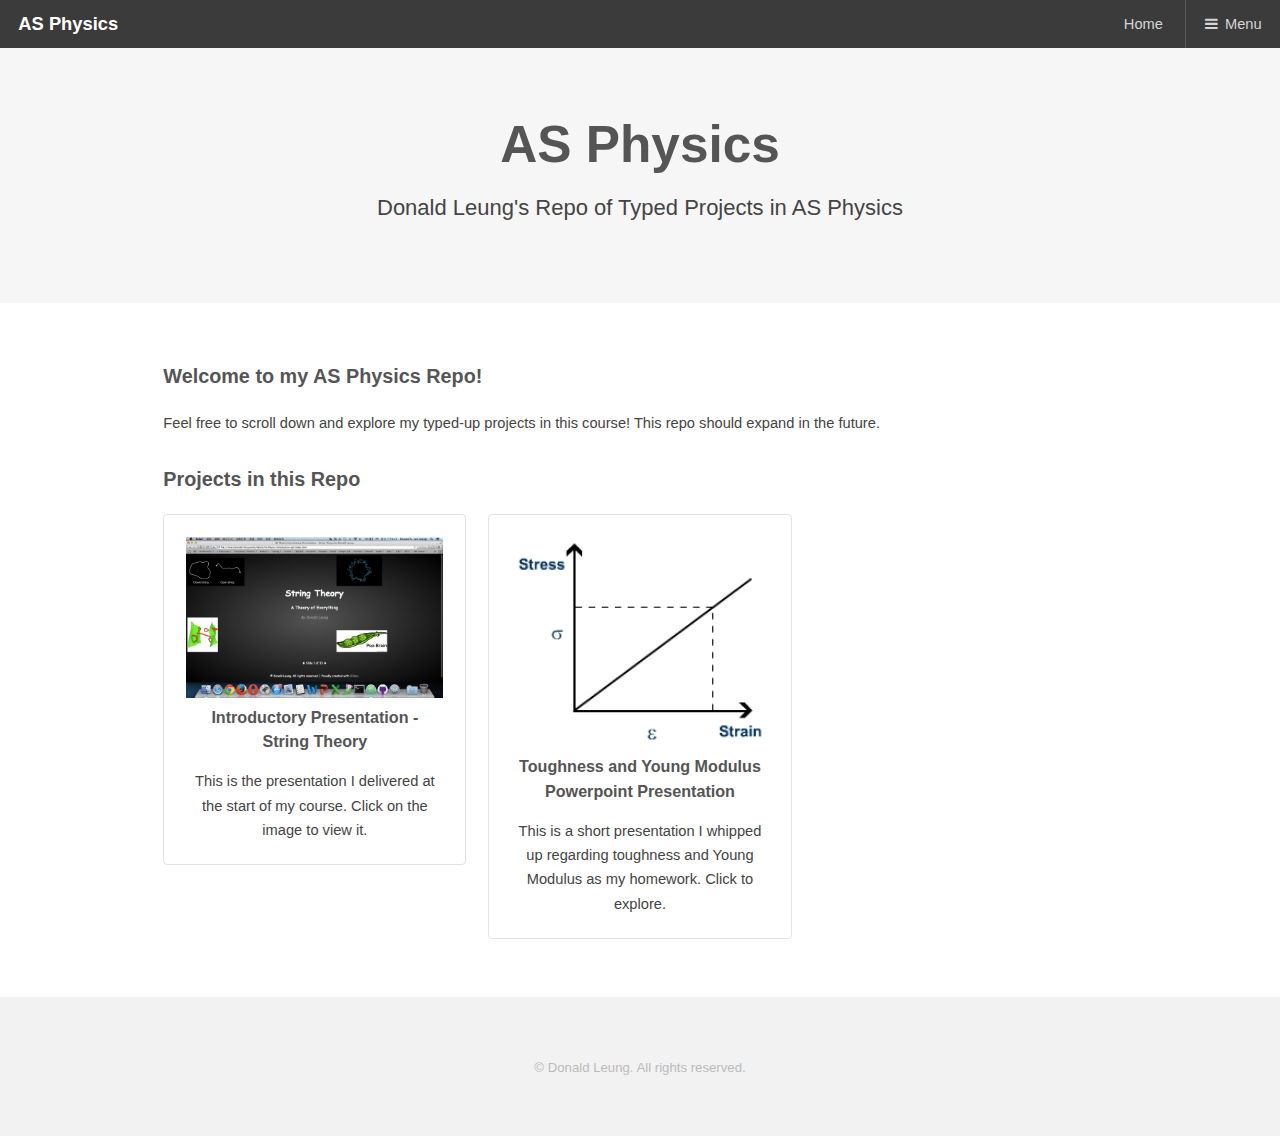
==== commit c9734450: "Added a LaTeX presentation" ====
--- a/index.html
+++ b/index.html
@@ -47,65 +47,21 @@
 				<h3>Projects in this Repo</h3>
 
 				<div class="row projects">
-					<div class="4u">
+					<div class="4u 12u(medium)">
 						<div class="box">
 							<a href="introduction-ppt/index.html"><img src="as-physics-images/string-theory.png" alt="AS Physics Introductory Presentation - String Theory" style="height: 100%; width: 100%;" /></a>
 							<h4>Introductory Presentation - String Theory</h4>
 							<p>This is the presentation I delivered at the start of my course.  Click on the image to view it.</p>
 						</div>
 					</div>
-					<div class="4u">
-						<!-- Insert Content Box Here -->
+					<div class="4u 12u(medium)">
+						<div class="box">
+							<a href="toughness-and-young-modulus/"><img src="as-physics-images/young-modulus.jpg" alt="Toughness and Young Modulus Powerpoint" style="width: 100%; height: 100%" /></a>
+							<h4>Toughness and Young Modulus Powerpoint Presentation</h4>
+							<p>This is a short presentation I whipped up regarding toughness and Young Modulus as my homework.  Click to explore.</p>
+						</div>
 					</div>
-					<div class="4u">
-						<!-- Insert Content Box Here -->
-					</div>
-				</div>
-
-				<div class="row projects">
-					<div class="4u">
-						<!-- Insert Content Box Here -->
-					</div>
-					<div class="4u">
-						<!-- Insert Content Box Here -->
-					</div>
-					<div class="4u">
-						<!-- Insert Content Box Here -->
-					</div>
-				</div>
-
-				<div class="row projects">
-					<div class="4u">
-						<!-- Insert Content Box Here -->
-					</div>
-					<div class="4u">
-						<!-- Insert Content Box Here -->
-					</div>
-					<div class="4u">
-						<!-- Insert Content Box Here -->
-					</div>
-				</div>
-
-				<div class="row projects">
-					<div class="4u">
-						<!-- Insert Content Box Here -->
-					</div>
-					<div class="4u">
-						<!-- Insert Content Box Here -->
-					</div>
-					<div class="4u">
-						<!-- Insert Content Box Here -->
-					</div>
-				</div>
-
-				<div class="row projects">
-					<div class="4u">
-						<!-- Insert Content Box Here -->
-					</div>
-					<div class="4u">
-						<!-- Insert Content Box Here -->
-					</div>
-					<div class="4u">
+					<div class="4u 12u(medium)">
 						<!-- Insert Content Box Here -->
 					</div>
 				</div>
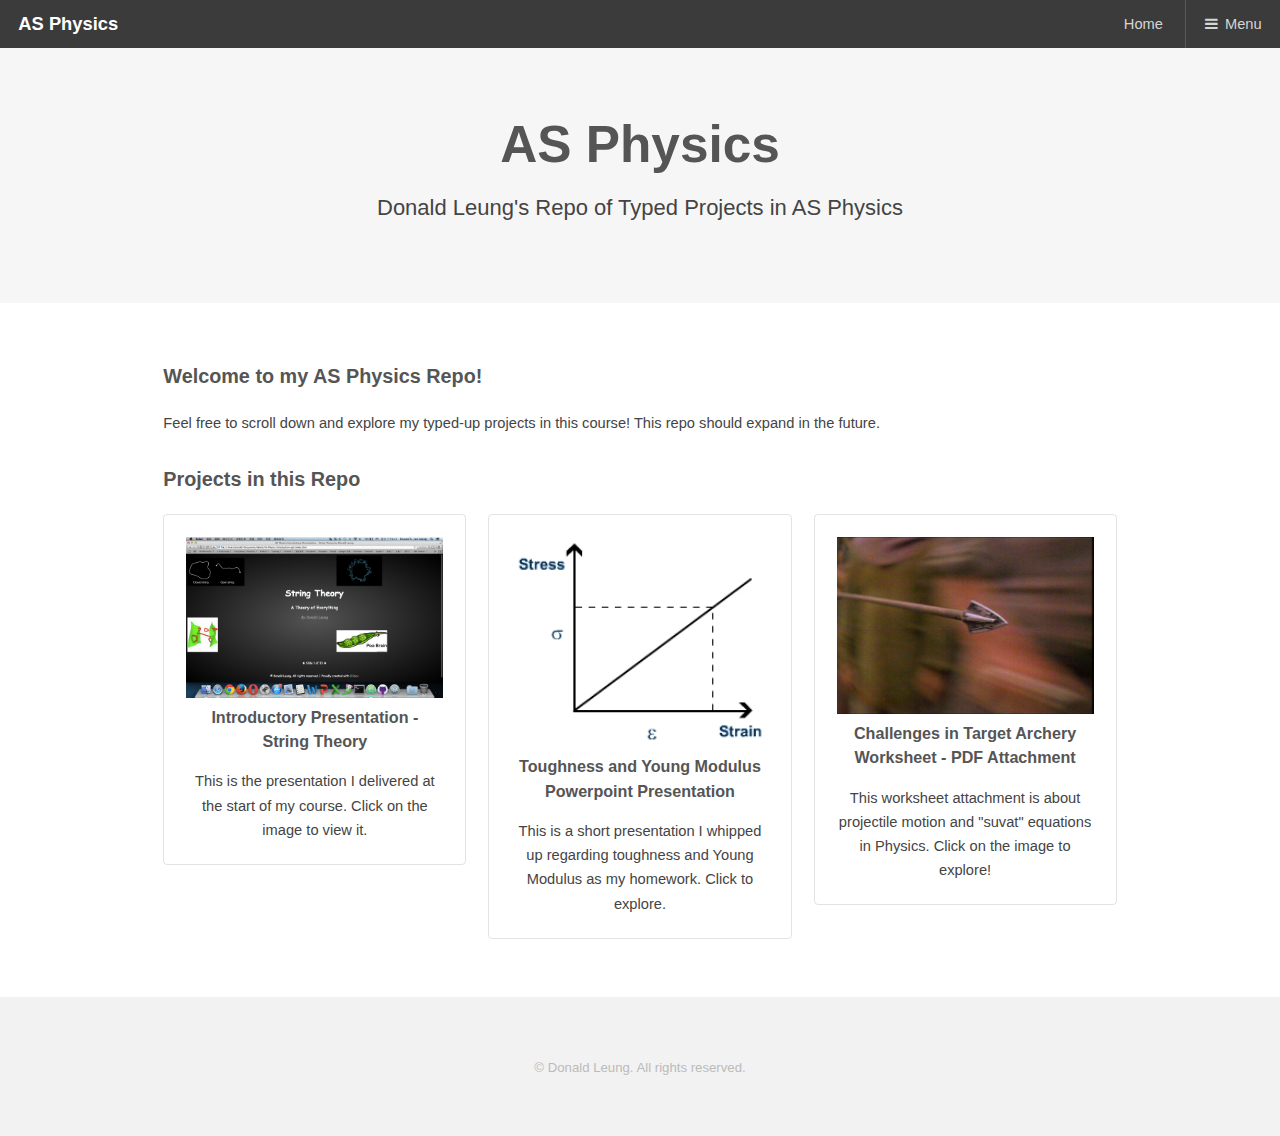
==== commit 8e46567a: "Added attachment file" ====
--- a/index.html
+++ b/index.html
@@ -62,6 +62,23 @@
 						</div>
 					</div>
 					<div class="4u 12u(medium)">
+						<div class="box">
+							<a href="target-archery-attachment/"><img src="as-physics-images/target-archery.jpg" alt="Target Archery Attachment" style="width: 100%; height: 100%" /></a>
+							<h4>Challenges in Target Archery Worksheet - PDF Attachment</h4>
+							<p>
+								This worksheet attachment is about projectile motion and &quot;suvat&quot; equations in Physics.  Click on the image to explore!
+							</p>
+						</div>
+					</div>
+				</div>
+				<div class="row projects">
+					<div class="4u 12u(medium)">
+						<!-- Insert Content Box Here -->
+					</div>
+					<div class="4u 12u(medium)">
+						<!-- Insert Content Box Here -->
+					</div>
+					<div class="4u 12u(medium)">
 						<!-- Insert Content Box Here -->
 					</div>
 				</div>
